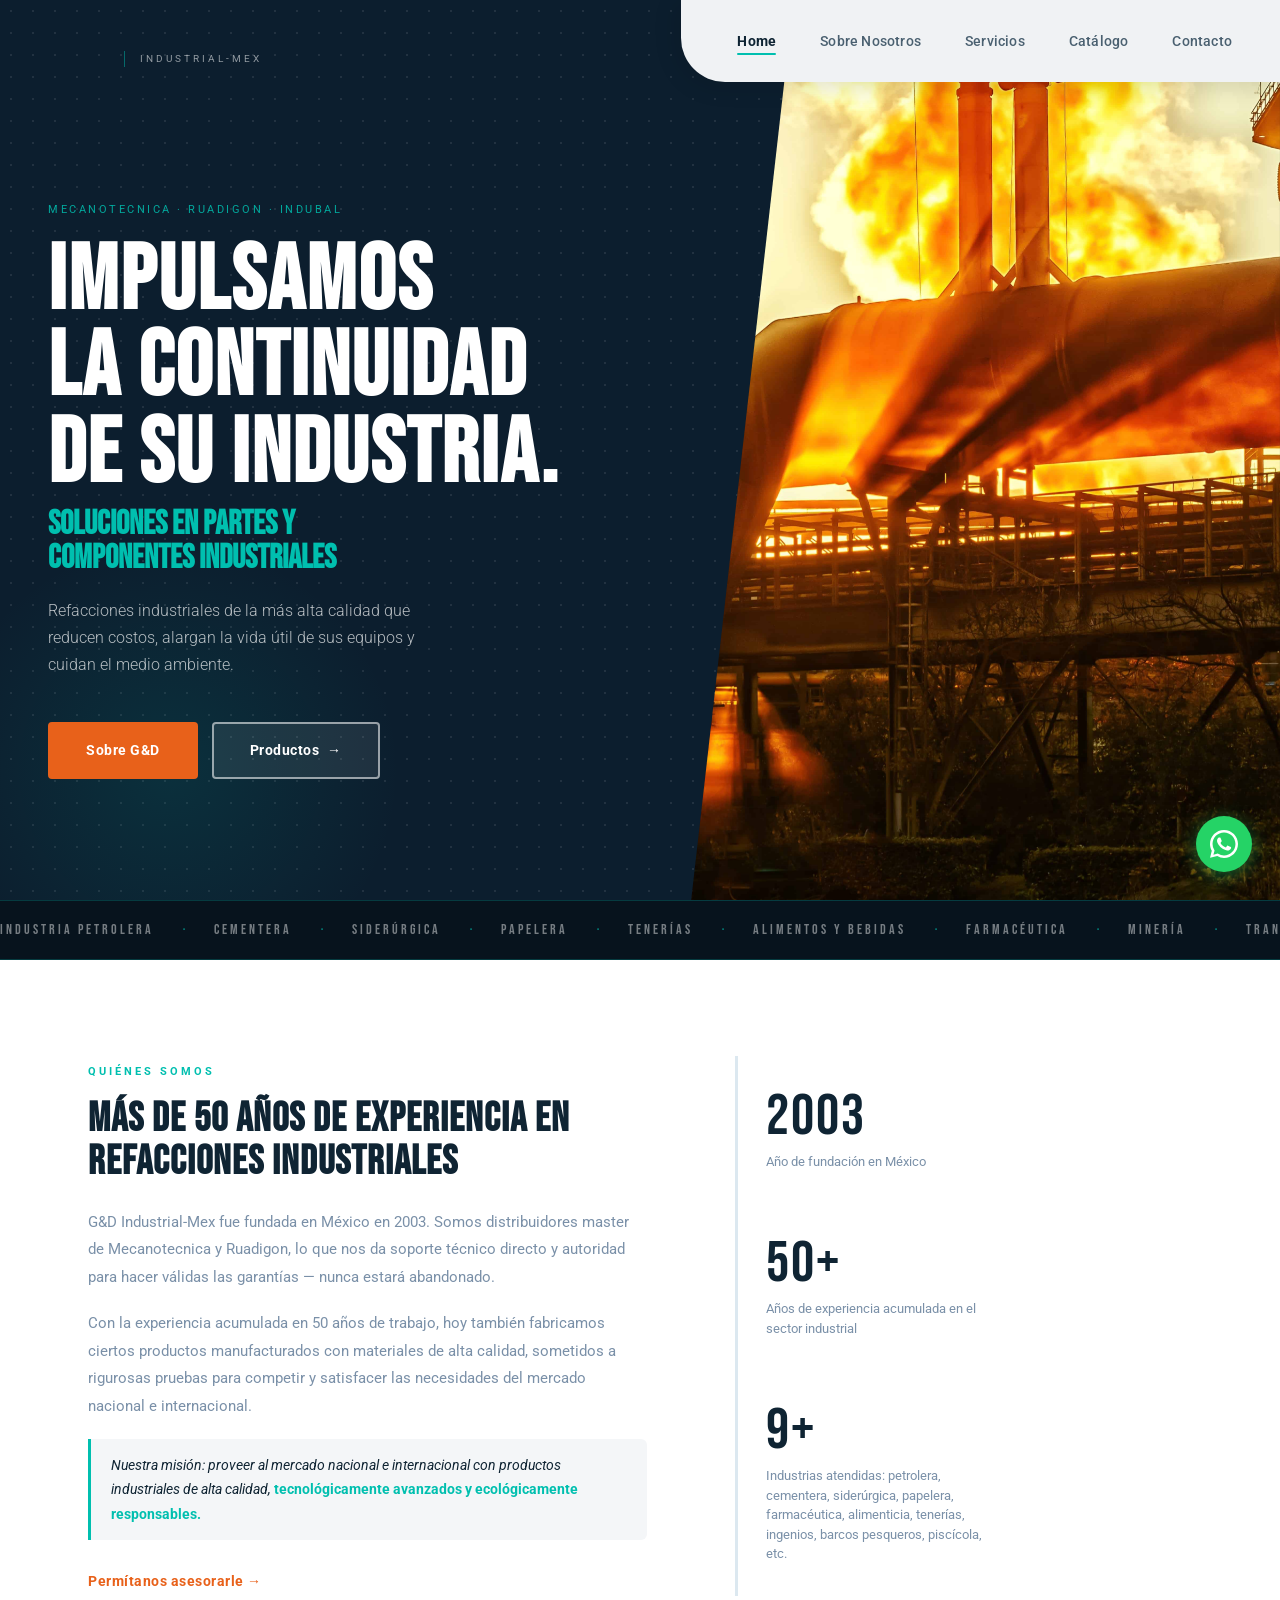
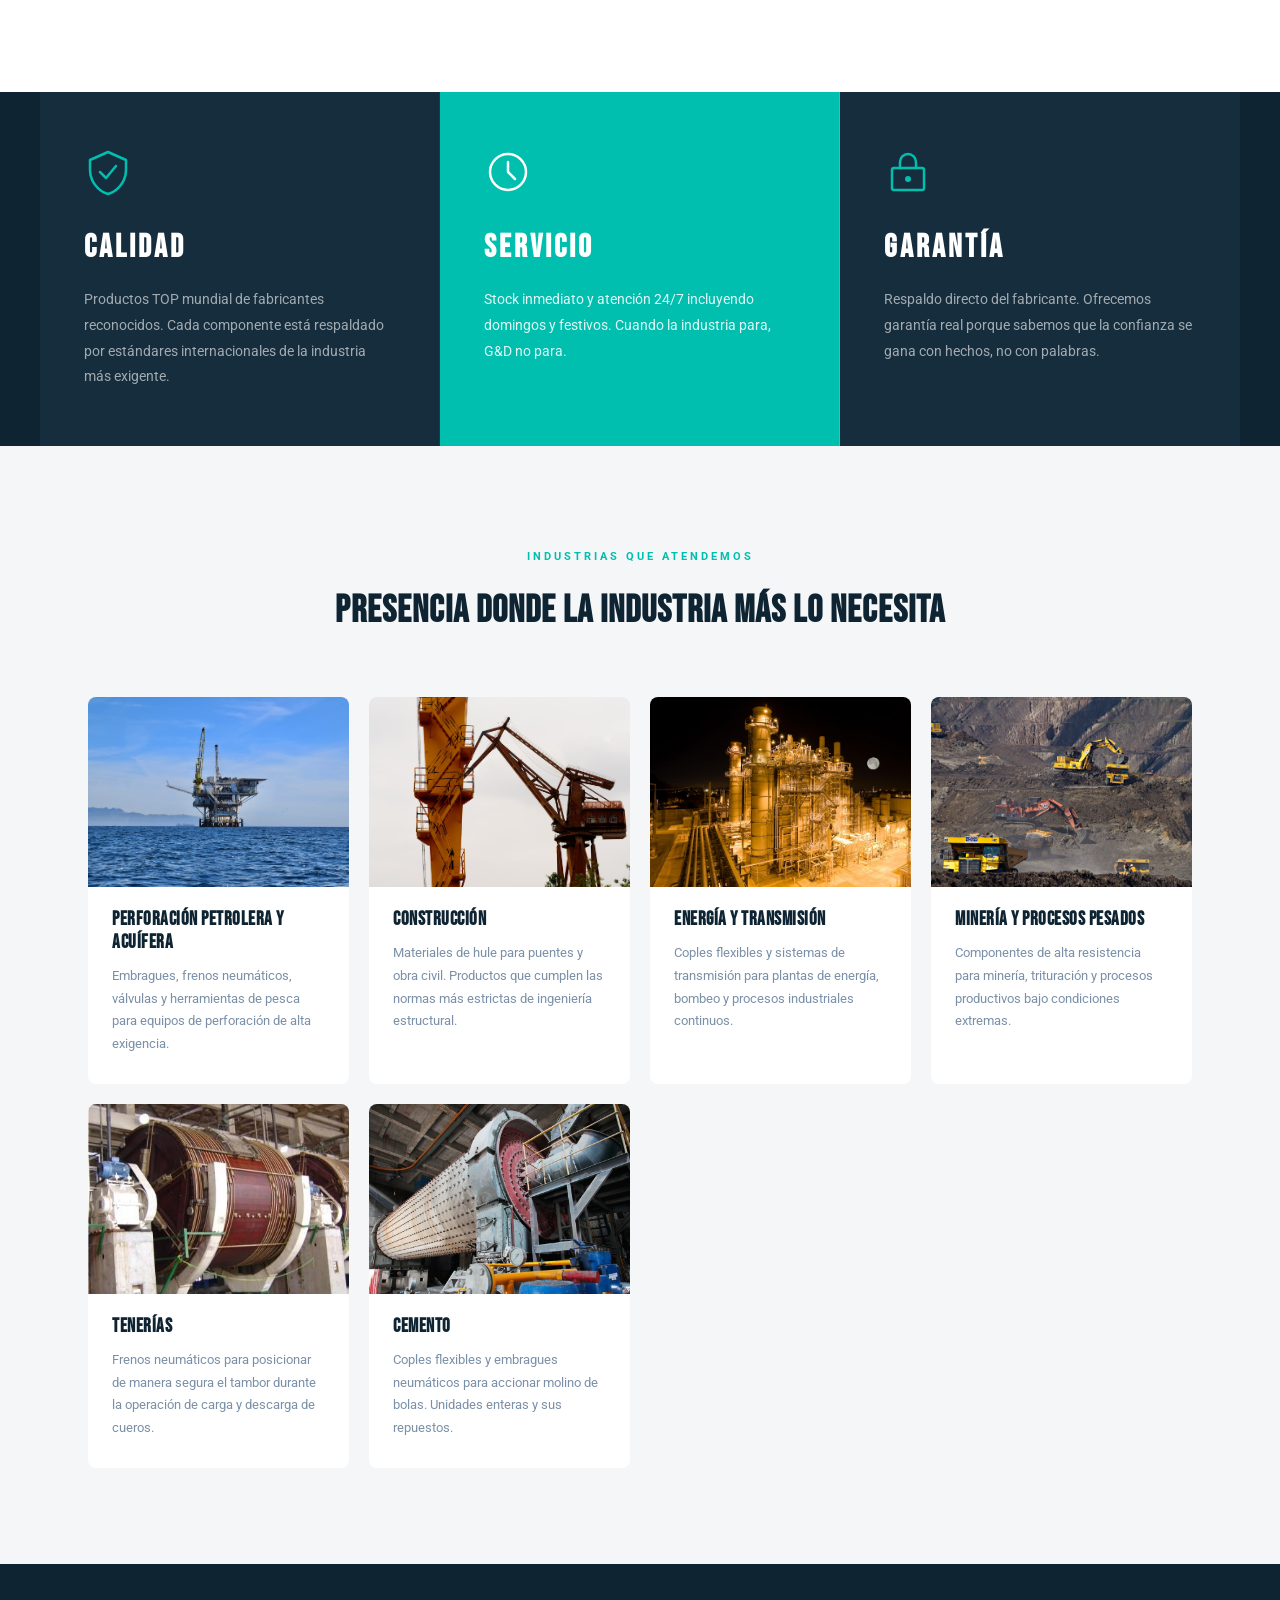
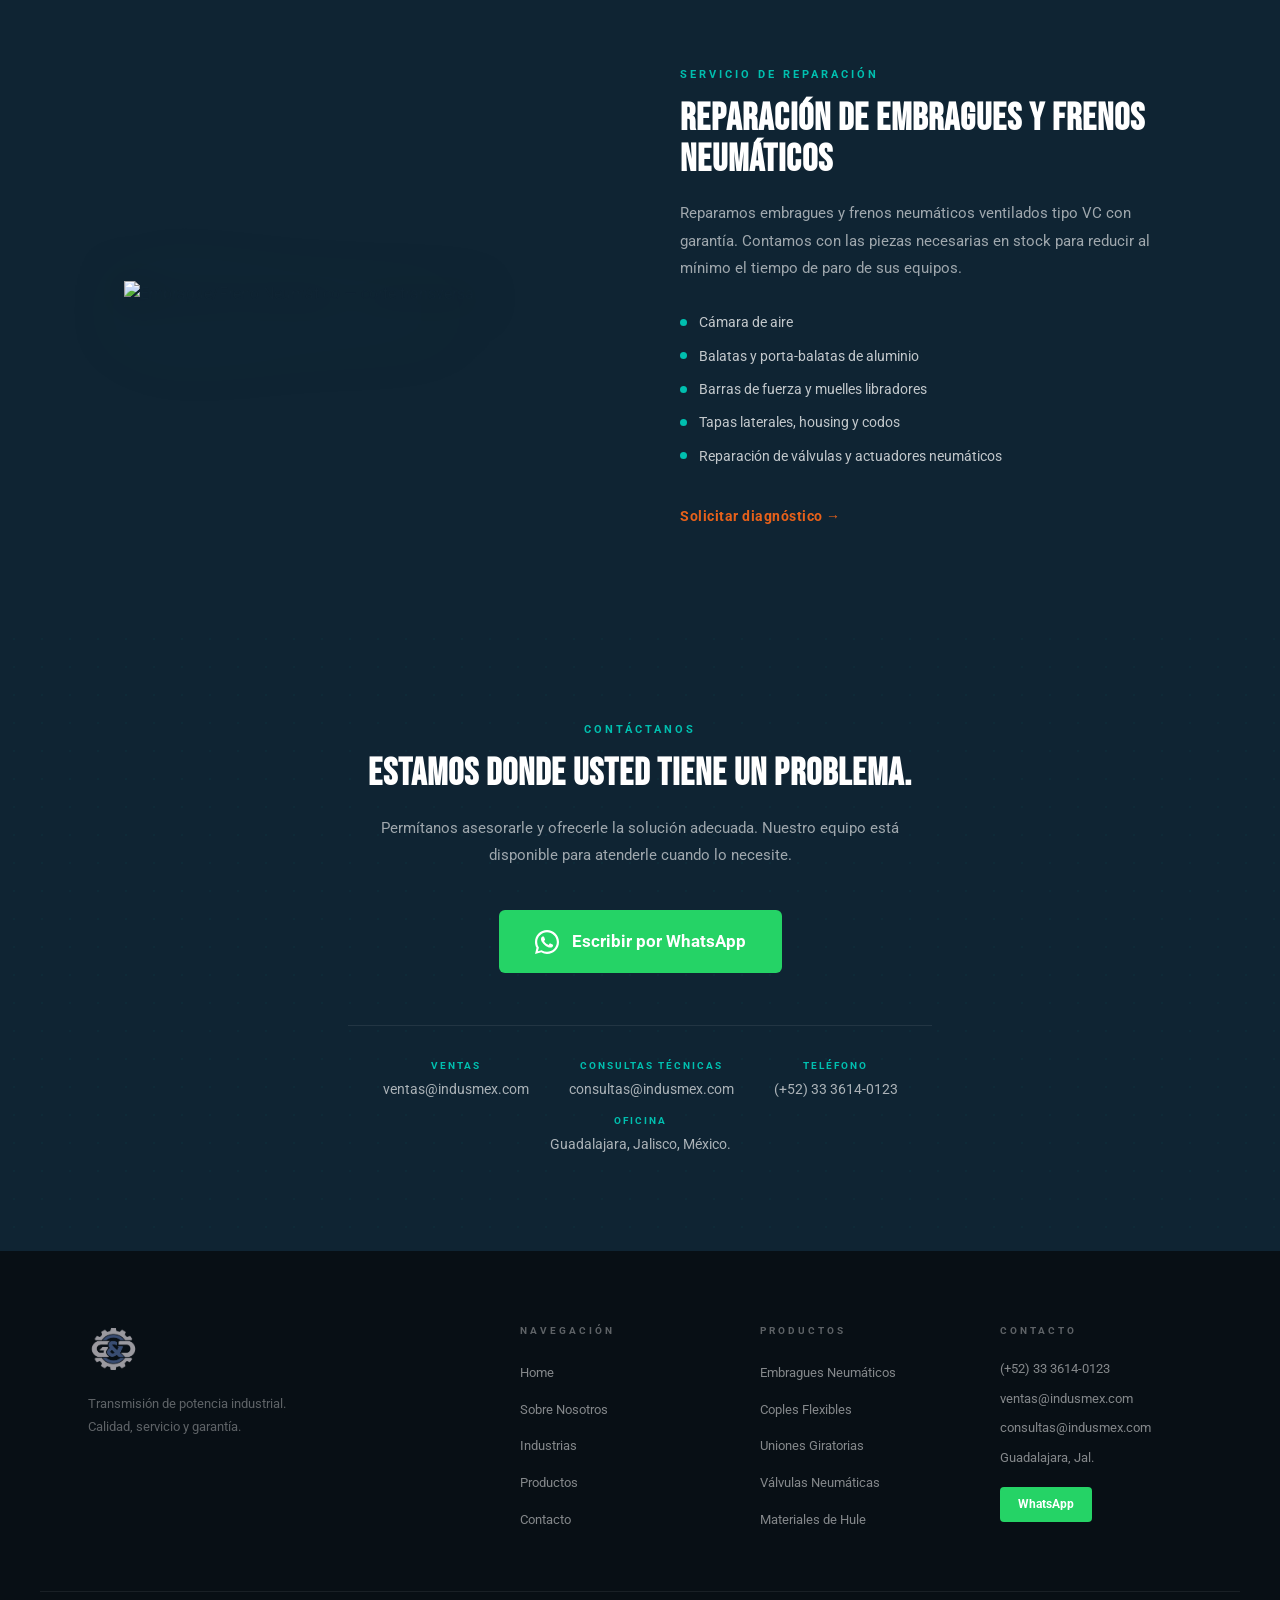
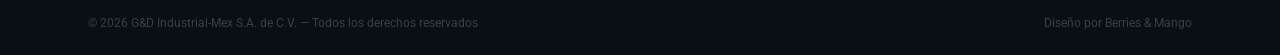
==== index.html @ 73f3f644 "Compress hero slides: PNG→JPG, resize to 1920px max (~90% size reduction) Co-Authored-By: Claude Son" ====
<!DOCTYPE html>
<html lang="es">
  <head>
    <meta charset="UTF-8" />
    <meta name="viewport" content="width=device-width, initial-scale=1.0" />
    <title>G&D Industrial-Mex — Transmisión de Potencia Industrial</title>
    <link rel="icon" type="image/png" sizes="32x32" href="assets/images/favicon-32.png" />
    <link rel="icon" type="image/png" sizes="16x16" href="assets/images/favicon-16.png" />
    <link rel="apple-touch-icon" sizes="180x180" href="assets/images/apple-touch-icon.png" />
    <link rel="preconnect" href="https://fonts.googleapis.com" />
    <link rel="preconnect" href="https://fonts.gstatic.com" crossorigin />
    <link href="https://fonts.googleapis.com/css2?family=Bebas+Neue&family=Roboto:wght@300;400;500;700&display=swap" rel="stylesheet" />
    <link rel="stylesheet" href="styles.css?v=16" />
  </head>
  <body>

    <!-- LOADER -->
    <div class="loader" id="loader">
      <div class="loader__inner">
        <img class="loader__logo-img" src="assets/images/gd-industrial__logo.png" alt="G&D Industrial-Mex" />
        <div class="loader__bar"><span></span></div>
      </div>
    </div>

    <!-- HEADER -->
    <header class="header" id="header">
      <a href="#inicio" class="header__logo">
        <img class="header__logo-img" src="assets/images/gd-industrial__logo.png" alt="G&D Industrial-Mex" />
        <span class="header__logo-sub">Industrial-Mex</span>
      </a>
      <button class="header__hamburger" id="hamburger" aria-label="Abrir menú" aria-expanded="false">
        <span></span><span></span><span></span>
      </button>
      <nav class="header__nav" id="headerNav">
        <ul class="header__nav-list">
          <li class="header__nav-item header__nav-item--active">
            <a href="#inicio" class="header__nav-link">Home</a>
          </li>
          <li class="header__nav-item">
            <a href="#nosotros" class="header__nav-link">Sobre Nosotros</a>
          </li>
          <li class="header__nav-item">
            <a href="#industrias" class="header__nav-link">Servicios</a>
          </li>
          <li class="header__nav-item">
            <a href="catalogo.html" class="header__nav-link">Catálogo</a>
          </li>
          <li class="header__nav-item">
            <a href="#contacto" class="header__nav-link">Contacto</a>
          </li>
        </ul>
      </nav>
    </header>

    <!-- HERO -->
    <section class="hero" id="inicio">
      <div class="hero__slides" aria-hidden="true">
        <div class="hero__slide hero__slide--active" style="background-image:url('assets/images/hero__slide-1.jpg')"></div>
        <div class="hero__slide" style="background-image:url('assets/images/hero__slide-2.jpg')"></div>
        <div class="hero__slide" style="background-image:url('assets/images/hero__slide-3.jpg')"></div>
        <div class="hero__slide" style="background-image:url('assets/images/hero__slide-4.jpg')"></div>
        <div class="hero__slide" style="background-image:url('assets/images/hero__slide-5.jpg')"></div>
        <div class="hero__slide" style="background-image:url('assets/images/hero__slide-6.jpg')"></div>
        <div class="hero__slide" style="background-image:url('assets/images/hero__slide-7.jpg')"></div>
        <div class="hero__slide" style="background-image:url('assets/images/hero__slide-8.jpg')"></div>
        <div class="hero__slide" style="background-image:url('assets/images/hero__slide-9.jpg')"></div>
        <div class="hero__slide" style="background-image:url('assets/images/hero__slide-10.jpg')"></div>
        <div class="hero__slide" style="background-image:url('assets/images/hero__slide-11.jpg')"></div>
      </div>
      <div class="hero__overlay"></div>
      <div class="hero__content">
        <p class="hero__eyebrow">Mecanotecnica · Ruadigon · Indubal</p>
        <h1 class="hero__title">IMPULSAMOS<br>LA CONTINUIDAD<br>DE SU INDUSTRIA.</h1>
        <h2 class="hero__subtitle">Soluciones en partes y<br>componentes industriales</h2>
        <p class="hero__slogan">Refacciones industriales de la más alta calidad que reducen costos, alargan la vida útil de sus equipos y cuidan el medio ambiente.</p>
        <div class="hero__actions">
          <a href="#nosotros" class="hero__btn hero__btn--primary">Sobre G&amp;D</a>
          <a href="catalogo.html" class="hero__btn hero__btn--secondary">Productos <span class="hero__btn-arrow">→</span></a>
        </div>
      </div>
    </section>

    <!-- MARQUEE -->
    <div class="marquee" aria-hidden="true">
      <div class="marquee__track">
        <span class="marquee__item">Industria Petrolera</span>
        <span class="marquee__sep">·</span>
        <span class="marquee__item">Cementera</span>
        <span class="marquee__sep">·</span>
        <span class="marquee__item">Siderúrgica</span>
        <span class="marquee__sep">·</span>
        <span class="marquee__item">Papelera</span>
        <span class="marquee__sep">·</span>
        <span class="marquee__item">Tenerías</span>
        <span class="marquee__sep">·</span>
        <span class="marquee__item">Alimentos y Bebidas</span>
        <span class="marquee__sep">·</span>
        <span class="marquee__item">Farmacéutica</span>
        <span class="marquee__sep">·</span>
        <span class="marquee__item">Minería</span>
        <span class="marquee__sep">·</span>
        <span class="marquee__item">Transmisión de Potencia</span>
        <span class="marquee__sep">·</span>
        <span class="marquee__item">Industria Petrolera</span>
        <span class="marquee__sep">·</span>
        <span class="marquee__item">Cementera</span>
        <span class="marquee__sep">·</span>
        <span class="marquee__item">Siderúrgica</span>
        <span class="marquee__sep">·</span>
        <span class="marquee__item">Papelera</span>
        <span class="marquee__sep">·</span>
        <span class="marquee__item">Tenerías</span>
        <span class="marquee__sep">·</span>
        <span class="marquee__item">Alimentos y Bebidas</span>
        <span class="marquee__sep">·</span>
        <span class="marquee__item">Farmacéutica</span>
        <span class="marquee__sep">·</span>
        <span class="marquee__item">Minería</span>
        <span class="marquee__sep">·</span>
        <span class="marquee__item">Transmisión de Potencia</span>
        <span class="marquee__sep">·</span>
      </div>
    </div>

    <!-- CONOCE -->
    <section class="conoce" id="nosotros">
      <div class="conoce__container">
        <div class="conoce__text">
          <span class="conoce__label">Quiénes somos</span>
          <h2 class="conoce__title">Más de 50 años de experiencia en refacciones industriales</h2>
          <p class="conoce__body">G&amp;D Industrial-Mex fue fundada en México en 2003. Somos distribuidores master de Mecanotecnica y Ruadigon, lo que nos da soporte técnico directo y autoridad para hacer válidas las garantías — nunca estará abandonado.</p>
          <p class="conoce__body">Con la experiencia acumulada en 50 años de trabajo, hoy también fabricamos ciertos productos manufacturados con materiales de alta calidad, sometidos a rigurosas pruebas para competir y satisfacer las necesidades del mercado nacional e internacional.</p>
          <blockquote class="conoce__quote">Nuestra misión: proveer al mercado nacional e internacional con productos industriales de alta calidad, <strong>tecnológicamente avanzados y ecológicamente responsables.</strong></blockquote>
          <a href="#contacto" class="conoce__cta">Permítanos asesorarle →</a>
        </div>
        <div class="conoce__stats">
          <div class="conoce__stat">
            <span class="conoce__stat-number">2003</span>
            <span class="conoce__stat-label">Año de fundación en México</span>
          </div>
          <div class="conoce__stat">
            <span class="conoce__stat-number">50+</span>
            <span class="conoce__stat-label">Años de experiencia acumulada en el sector industrial</span>
          </div>
          <div class="conoce__stat">
            <span class="conoce__stat-number">9+</span>
            <span class="conoce__stat-label">Industrias atendidas: petrolera, cementera, siderúrgica, papelera, farmacéutica, alimenticia, tenerías, ingenios, barcos pesqueros, piscícola, etc.</span>
          </div>
        </div>
      </div>
    </section>

    <!-- PROPIEDADES -->
    <section class="propiedades">
      <div class="propiedades__container">
        <div class="propiedades__card">
          <div class="propiedades__icon">
            <svg viewBox="0 0 48 48" xmlns="http://www.w3.org/2000/svg" fill="none" stroke="currentColor" stroke-width="2.5" stroke-linecap="round" stroke-linejoin="round">
              <path d="M24 4L6 12v10c0 11 7.7 21.3 18 24 10.3-2.7 18-13 18-24V12L24 4z"/>
              <polyline points="16,24 22,30 32,18"/>
            </svg>
          </div>
          <h3 class="propiedades__title">Calidad</h3>
          <p class="propiedades__body">Productos TOP mundial de fabricantes reconocidos. Cada componente está respaldado por estándares internacionales de la industria más exigente.</p>
        </div>
        <div class="propiedades__card propiedades__card--accent">
          <div class="propiedades__icon">
            <svg viewBox="0 0 48 48" xmlns="http://www.w3.org/2000/svg" fill="none" stroke="currentColor" stroke-width="2.5" stroke-linecap="round" stroke-linejoin="round">
              <circle cx="24" cy="24" r="18"/>
              <polyline points="24,14 24,24 31,31"/>
            </svg>
          </div>
          <h3 class="propiedades__title">Servicio</h3>
          <p class="propiedades__body">Stock inmediato y atención 24/7 incluyendo domingos y festivos. Cuando la industria para, G&amp;D no para.</p>
        </div>
        <div class="propiedades__card">
          <div class="propiedades__icon">
            <svg viewBox="0 0 48 48" xmlns="http://www.w3.org/2000/svg" fill="none" stroke="currentColor" stroke-width="2.5" stroke-linecap="round" stroke-linejoin="round">
              <rect x="8" y="20" width="32" height="22" rx="2"/>
              <path d="M16 20v-6a8 8 0 0 1 16 0v6"/>
              <circle cx="24" cy="31" r="3" fill="currentColor" stroke="none"/>
            </svg>
          </div>
          <h3 class="propiedades__title">Garantía</h3>
          <p class="propiedades__body">Respaldo directo del fabricante. Ofrecemos garantía real porque sabemos que la confianza se gana con hechos, no con palabras.</p>
        </div>
      </div>
    </section>

    <!-- PRESENTACIONES (Industries) -->
    <section class="presentaciones" id="industrias">
      <div class="presentaciones__container">
        <div class="presentaciones__header">
          <span class="presentaciones__label">Industrias que atendemos</span>
          <h2 class="presentaciones__title">Presencia donde la industria más lo necesita</h2>
        </div>
        <div class="presentaciones__grid">
          <article class="presentaciones__item">
            <div class="presentaciones__img presentaciones__img--oil">
              <div class="presentaciones__img-overlay"></div>
            </div>
            <div class="presentaciones__info">
              <h3 class="presentaciones__name">Perforación Petrolera y Acuífera</h3>
              <p class="presentaciones__desc">Embragues, frenos neumáticos, válvulas y herramientas de pesca para equipos de perforación de alta exigencia.</p>
            </div>
          </article>
          <article class="presentaciones__item">
            <div class="presentaciones__img presentaciones__img--construction">
              <div class="presentaciones__img-overlay"></div>
            </div>
            <div class="presentaciones__info">
              <h3 class="presentaciones__name">Construcción</h3>
              <p class="presentaciones__desc">Materiales de hule para puentes y obra civil. Productos que cumplen las normas más estrictas de ingeniería estructural.</p>
            </div>
          </article>
          <article class="presentaciones__item">
            <div class="presentaciones__img presentaciones__img--energy">
              <div class="presentaciones__img-overlay"></div>
            </div>
            <div class="presentaciones__info">
              <h3 class="presentaciones__name">Energía y Transmisión</h3>
              <p class="presentaciones__desc">Coples flexibles y sistemas de transmisión para plantas de energía, bombeo y procesos industriales continuos.</p>
            </div>
          </article>
          <article class="presentaciones__item">
            <div class="presentaciones__img presentaciones__img--mining">
              <div class="presentaciones__img-overlay"></div>
            </div>
            <div class="presentaciones__info">
              <h3 class="presentaciones__name">Minería y Procesos Pesados</h3>
              <p class="presentaciones__desc">Componentes de alta resistencia para minería, trituración y procesos productivos bajo condiciones extremas.</p>
            </div>
          </article>
          <article class="presentaciones__item">
            <div class="presentaciones__img presentaciones__img--teneria">
              <div class="presentaciones__img-overlay"></div>
            </div>
            <div class="presentaciones__info">
              <h3 class="presentaciones__name">Tenerías</h3>
              <p class="presentaciones__desc">Frenos neumáticos para posicionar de manera segura el tambor durante la operación de carga y descarga de cueros.</p>
            </div>
          </article>
          <article class="presentaciones__item">
            <div class="presentaciones__img presentaciones__img--cemento">
              <div class="presentaciones__img-overlay"></div>
            </div>
            <div class="presentaciones__info">
              <h3 class="presentaciones__name">Cemento</h3>
              <p class="presentaciones__desc">Coples flexibles y embragues neumáticos para accionar molino de bolas. Unidades enteras y sus repuestos.</p>
            </div>
          </article>
        </div>
      </div>
    </section>

    <!-- SHOWCASE (Featured product) -->
    <section class="showcase">
      <div class="showcase__container">
        <div class="showcase__visual">
          <img class="showcase__photo" src="assets/images/embrague-freno.png"
               alt="Embrague/Freno Neumático — corte transversal" />
        </div>
        <div class="showcase__info">
          <span class="showcase__label">Servicio de Reparación</span>
          <h2 class="showcase__title">Reparación de Embragues y Frenos Neumáticos</h2>
          <p class="showcase__body">Reparamos embragues y frenos neumáticos ventilados tipo VC con garantía. Contamos con las piezas necesarias en stock para reducir al mínimo el tiempo de paro de sus equipos.</p>
          <ul class="showcase__features">
            <li class="showcase__feature">Cámara de aire</li>
            <li class="showcase__feature">Balatas y porta-balatas de aluminio</li>
            <li class="showcase__feature">Barras de fuerza y muelles libradores</li>
            <li class="showcase__feature">Tapas laterales, housing y codos</li>
            <li class="showcase__feature">Reparación de válvulas y actuadores neumáticos</li>
          </ul>
          <a href="#contacto" class="showcase__cta">Solicitar diagnóstico →</a>
        </div>
      </div>
    </section>

  

    <!-- ENCUENTRA (Contact) -->
    <section class="encuentra" id="contacto">
      <div class="encuentra__container">
        <span class="encuentra__label">Contáctanos</span>
        <h2 class="encuentra__title">Estamos donde usted tiene un problema.</h2>
        <p class="encuentra__body">Permítanos asesorarle y ofrecerle la solución adecuada. Nuestro equipo está disponible para atenderle cuando lo necesite.</p>
        <a href="https://wa.me/523339555895" class="encuentra__whatsapp" target="_blank" rel="noopener noreferrer">
          <svg viewBox="0 0 24 24" xmlns="http://www.w3.org/2000/svg" fill="currentColor">
            <path d="M17.472 14.382c-.297-.149-1.758-.867-2.03-.967-.273-.099-.471-.148-.67.15-.197.297-.767.966-.94 1.164-.173.199-.347.223-.644.075-.297-.15-1.255-.463-2.39-1.475-.883-.788-1.48-1.761-1.653-2.059-.173-.297-.018-.458.13-.606.134-.133.298-.347.446-.52.149-.174.198-.298.298-.497.099-.198.05-.371-.025-.52-.075-.149-.669-1.612-.916-2.207-.242-.579-.487-.5-.669-.51-.173-.008-.371-.01-.57-.01-.198 0-.52.074-.792.372-.272.297-1.04 1.016-1.04 2.479 0 1.462 1.065 2.875 1.213 3.074.149.198 2.096 3.2 5.077 4.487.709.306 1.262.489 1.694.625.712.227 1.36.195 1.871.118.571-.085 1.758-.719 2.006-1.413.248-.694.248-1.289.173-1.413-.074-.124-.272-.198-.57-.347z"/>
            <path d="M12 0C5.373 0 0 5.373 0 12c0 2.123.553 4.116 1.522 5.847L.057 23.882l6.184-1.622A11.945 11.945 0 0 0 12 24c6.627 0 12-5.373 12-12S18.627 0 12 0zm0 21.818a9.794 9.794 0 0 1-5.006-1.374l-.36-.213-3.713.973.99-3.63-.234-.374A9.782 9.782 0 0 1 2.182 12C2.182 6.575 6.575 2.182 12 2.182S21.818 6.575 21.818 12 17.425 21.818 12 21.818z"/>
          </svg>
          Escribir por WhatsApp
        </a>
        <div class="encuentra__channels">
          <div class="encuentra__contact-item">
            <span class="encuentra__contact-label">Ventas</span>
            <span class="encuentra__contact-value">ventas@indusmex.com</span>
          </div>
          <div class="encuentra__contact-item">
            <span class="encuentra__contact-label">Consultas técnicas</span>
            <span class="encuentra__contact-value">consultas@indusmex.com</span>
          </div>
          <div class="encuentra__contact-item">
            <span class="encuentra__contact-label">Teléfono</span>
            <span class="encuentra__contact-value">(+52) 33 3614-0123</span>
          </div>
          <div class="encuentra__contact-item">
            <span class="encuentra__contact-label">Oficina</span>
            <span class="encuentra__contact-value">Guadalajara, Jalisco, México.</span>
          </div>
        </div>
      </div>
    </section>

    <!-- FOOTER -->
    <footer class="footer">
      <div class="footer__container">
        <div class="footer__brand">
          <a href="#inicio" class="footer__logo">
            <img class="footer__logo-img" src="assets/images/gd-industrial__logo.png" alt="G&D Industrial-Mex" />
          </a>
          <p class="footer__tagline">Transmisión de potencia industrial.<br>Calidad, servicio y garantía.</p>
        </div>
        <div class="footer__nav">
          <h4 class="footer__nav-title">Navegación</h4>
          <ul class="footer__nav-list">
            <li><a href="#inicio" class="footer__nav-link">Home</a></li>
            <li><a href="#nosotros" class="footer__nav-link">Sobre Nosotros</a></li>
            <li><a href="#industrias" class="footer__nav-link">Industrias</a></li>
            <li><a href="#productos" class="footer__nav-link">Productos</a></li>
            <li><a href="#contacto" class="footer__nav-link">Contacto</a></li>
          </ul>
        </div>
        <div class="footer__products">
          <h4 class="footer__nav-title">Productos</h4>
          <ul class="footer__nav-list">
            <li><a href="catalogo.html#embragues-frenos" class="footer__nav-link">Embragues Neumáticos</a></li>
            <li><a href="catalogo.html#coples-flexibles" class="footer__nav-link">Coples Flexibles</a></li>
            <li><a href="catalogo.html#uniones-giratorias" class="footer__nav-link">Uniones Giratorias</a></li>
            <li><a href="catalogo.html#valvulas" class="footer__nav-link">Válvulas Neumáticas</a></li>
            <li><a href="catalogo.html#materiales-hule" class="footer__nav-link">Materiales de Hule</a></li>
          </ul>
        </div>
        <div class="footer__contact">
          <h4 class="footer__nav-title">Contacto</h4>
          <p class="footer__contact-item">(+52) 33 3614-0123</p>
          <p class="footer__contact-item">ventas@indusmex.com</p>
          <p class="footer__contact-item">consultas@indusmex.com</p>
          <p class="footer__contact-item">Guadalajara, Jal.</p>
          <a href="https://wa.me/52xxxxxxxxxx" class="footer__whatsapp" target="_blank" rel="noopener noreferrer">WhatsApp</a>
        </div>
      </div>
      <div class="footer__bottom">
        <p class="footer__copy">© 2026 G&amp;D Industrial-Mex S.A. de C.V. — Todos los derechos reservados</p>
        <p class="footer__credit">Diseño por Berries &amp; Mango</p>
      </div>
    </footer>

    <!-- WhatsApp Floating Button -->
    <a href="https://wa.me/523339555895" class="whatsapp-float" target="_blank" rel="noopener noreferrer" aria-label="Contactar por WhatsApp">
      <svg viewBox="0 0 24 24" xmlns="http://www.w3.org/2000/svg" fill="white">
        <path d="M17.472 14.382c-.297-.149-1.758-.867-2.03-.967-.273-.099-.471-.148-.67.15-.197.297-.767.966-.94 1.164-.173.199-.347.223-.644.075-.297-.15-1.255-.463-2.39-1.475-.883-.788-1.48-1.761-1.653-2.059-.173-.297-.018-.458.13-.606.134-.133.298-.347.446-.52.149-.174.198-.298.298-.497.099-.198.05-.371-.025-.52-.075-.149-.669-1.612-.916-2.207-.242-.579-.487-.5-.669-.51-.173-.008-.371-.01-.57-.01-.198 0-.52.074-.792.372-.272.297-1.04 1.016-1.04 2.479 0 1.462 1.065 2.875 1.213 3.074.149.198 2.096 3.2 5.077 4.487.709.306 1.262.489 1.694.625.712.227 1.36.195 1.871.118.571-.085 1.758-.719 2.006-1.413.248-.694.248-1.289.173-1.413-.074-.124-.272-.198-.57-.347z"/>
        <path d="M12 0C5.373 0 0 5.373 0 12c0 2.123.553 4.116 1.522 5.847L.057 23.882l6.184-1.622A11.945 11.945 0 0 0 12 24c6.627 0 12-5.373 12-12S18.627 0 12 0zm0 21.818a9.794 9.794 0 0 1-5.006-1.374l-.36-.213-3.713.973.99-3.63-.234-.374A9.782 9.782 0 0 1 2.182 12C2.182 6.575 6.575 2.182 12 2.182S21.818 6.575 21.818 12 17.425 21.818 12 21.818z"/>
      </svg>
    </a>

    <!-- SCRIPTS -->
    <script src="scripts/loader.js"></script>
    <script src="scripts/header.js"></script>
    <script src="scripts/hero.js"></script>
    <script src="scripts/marquee.js"></script>
    <script src="scripts/conoce.js"></script>
    <script src="scripts/propiedades.js"></script>
    <script src="scripts/presentaciones.js"></script>
    <script src="scripts/showcase.js"></script>
    <script src="scripts/productos.js"></script>
    <script src="scripts/encuentra.js"></script>
    <script src="scripts/footer.js"></script>

  </body>
</html>
---- styles.css ----
@import url("assets/fonts/fonts.css");
@import url("blocks/loader.css?v=2");
@import url("blocks/page.css");
@import url("blocks/header.css?v=8");
@import url("blocks/hero.css?v=7");
@import url("blocks/marquee.css");
@import url("blocks/conoce.css");
@import url("blocks/propiedades.css");
@import url("blocks/presentaciones.css?v=3");
@import url("blocks/showcase.css?v=2");
@import url("blocks/productos.css");
@import url("blocks/encuentra.css");
@import url("blocks/footer.css?v=2");
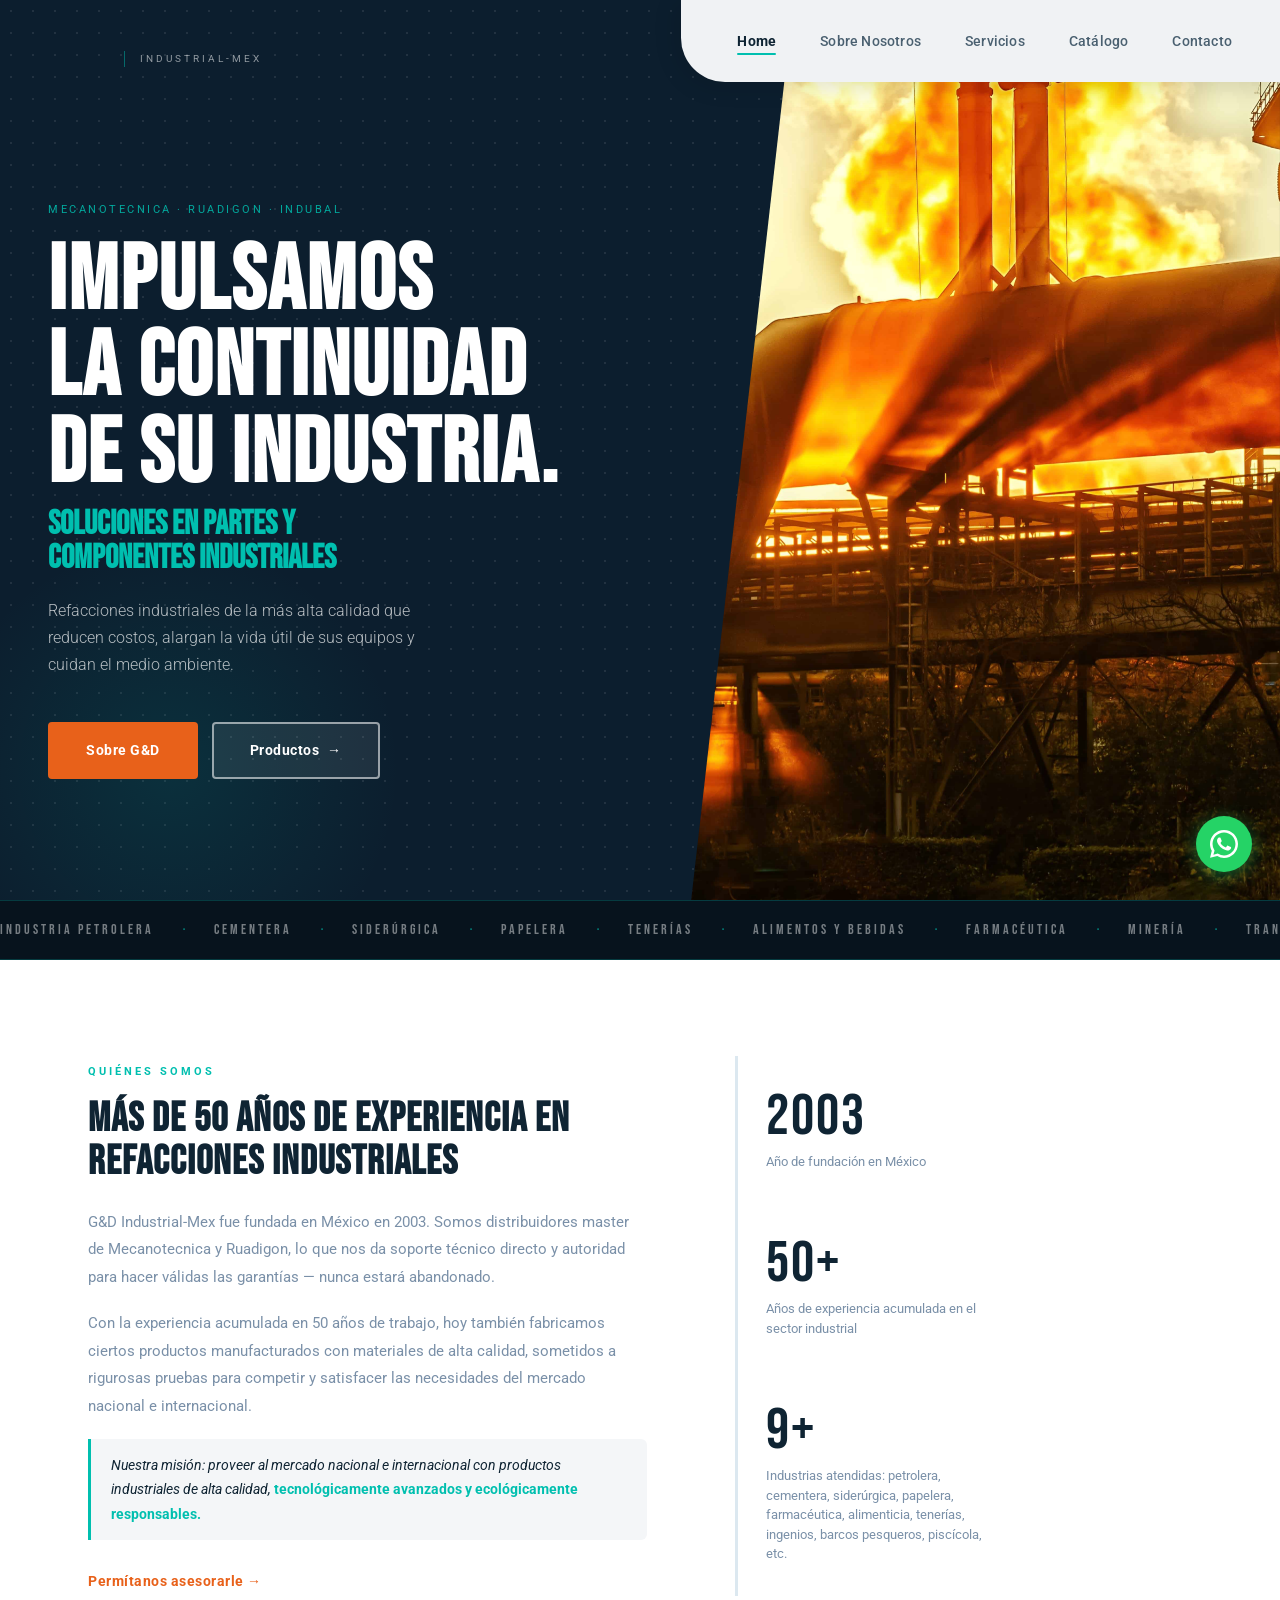
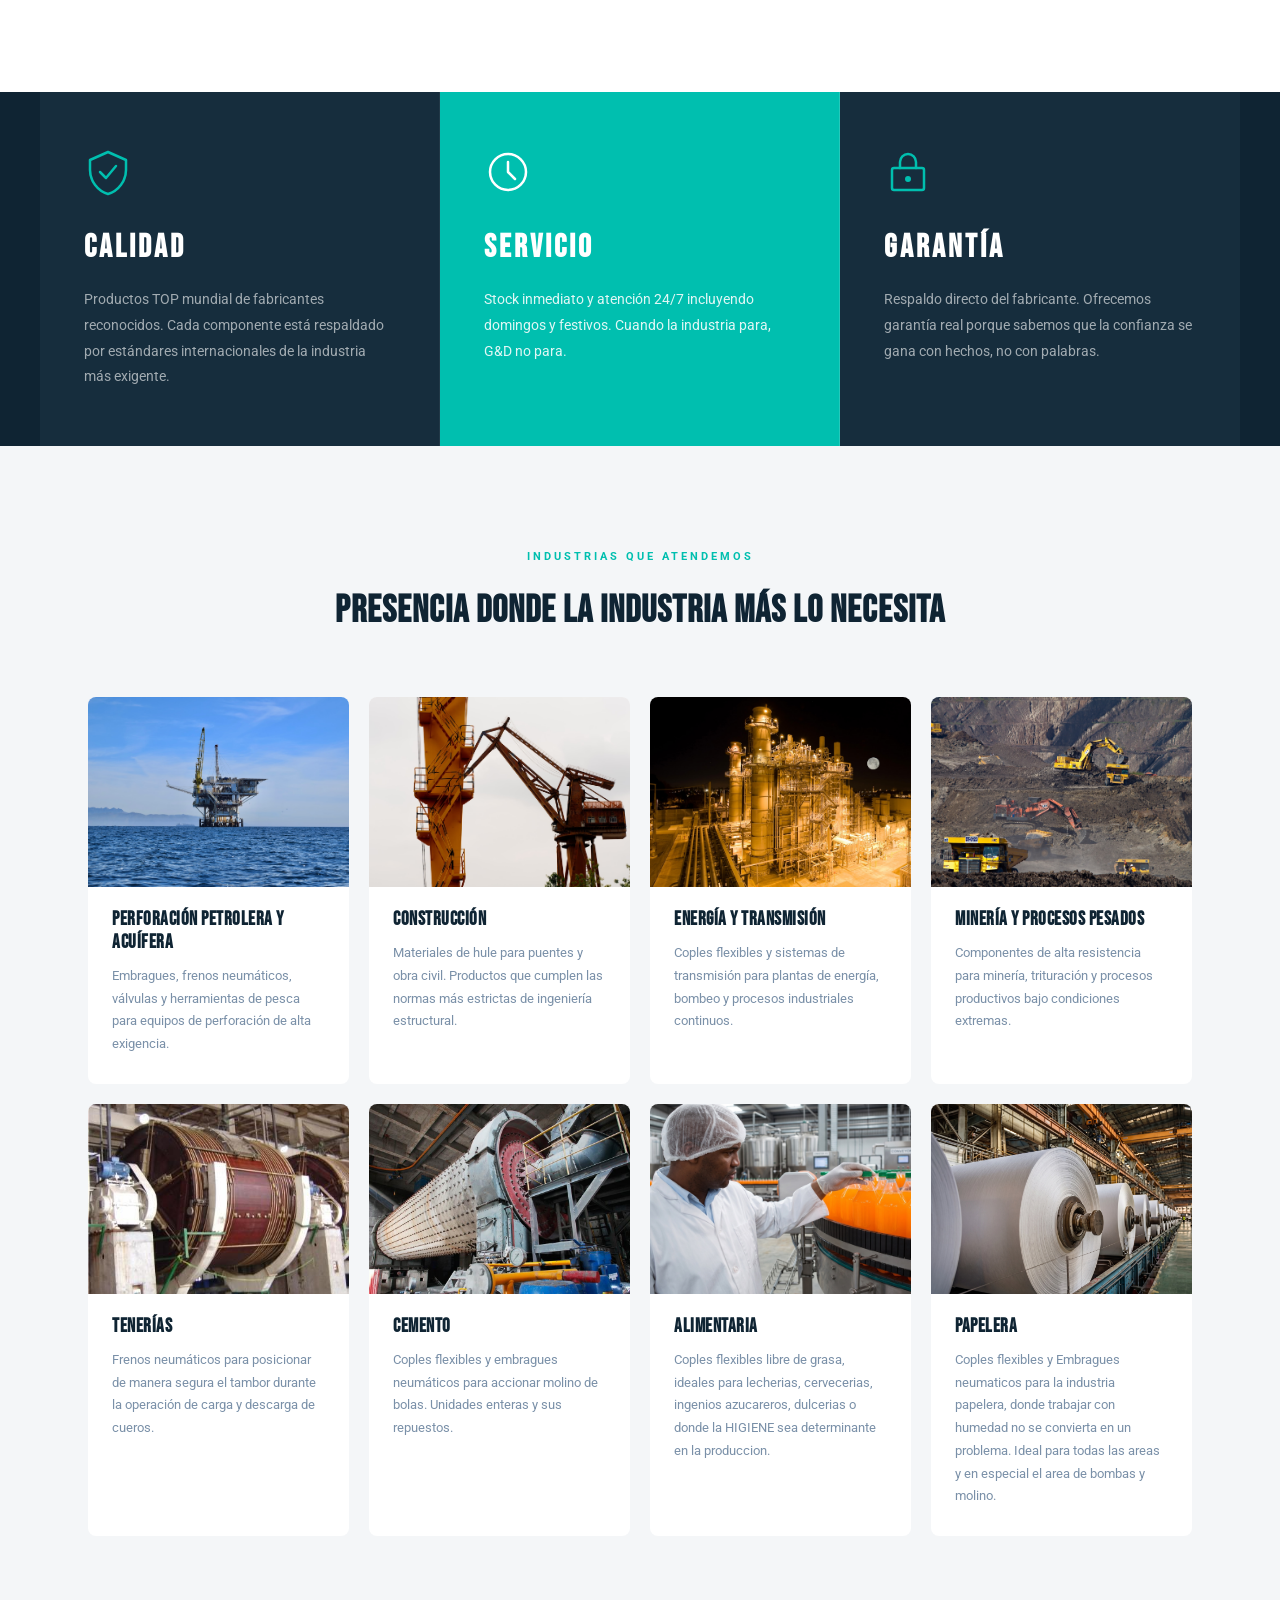
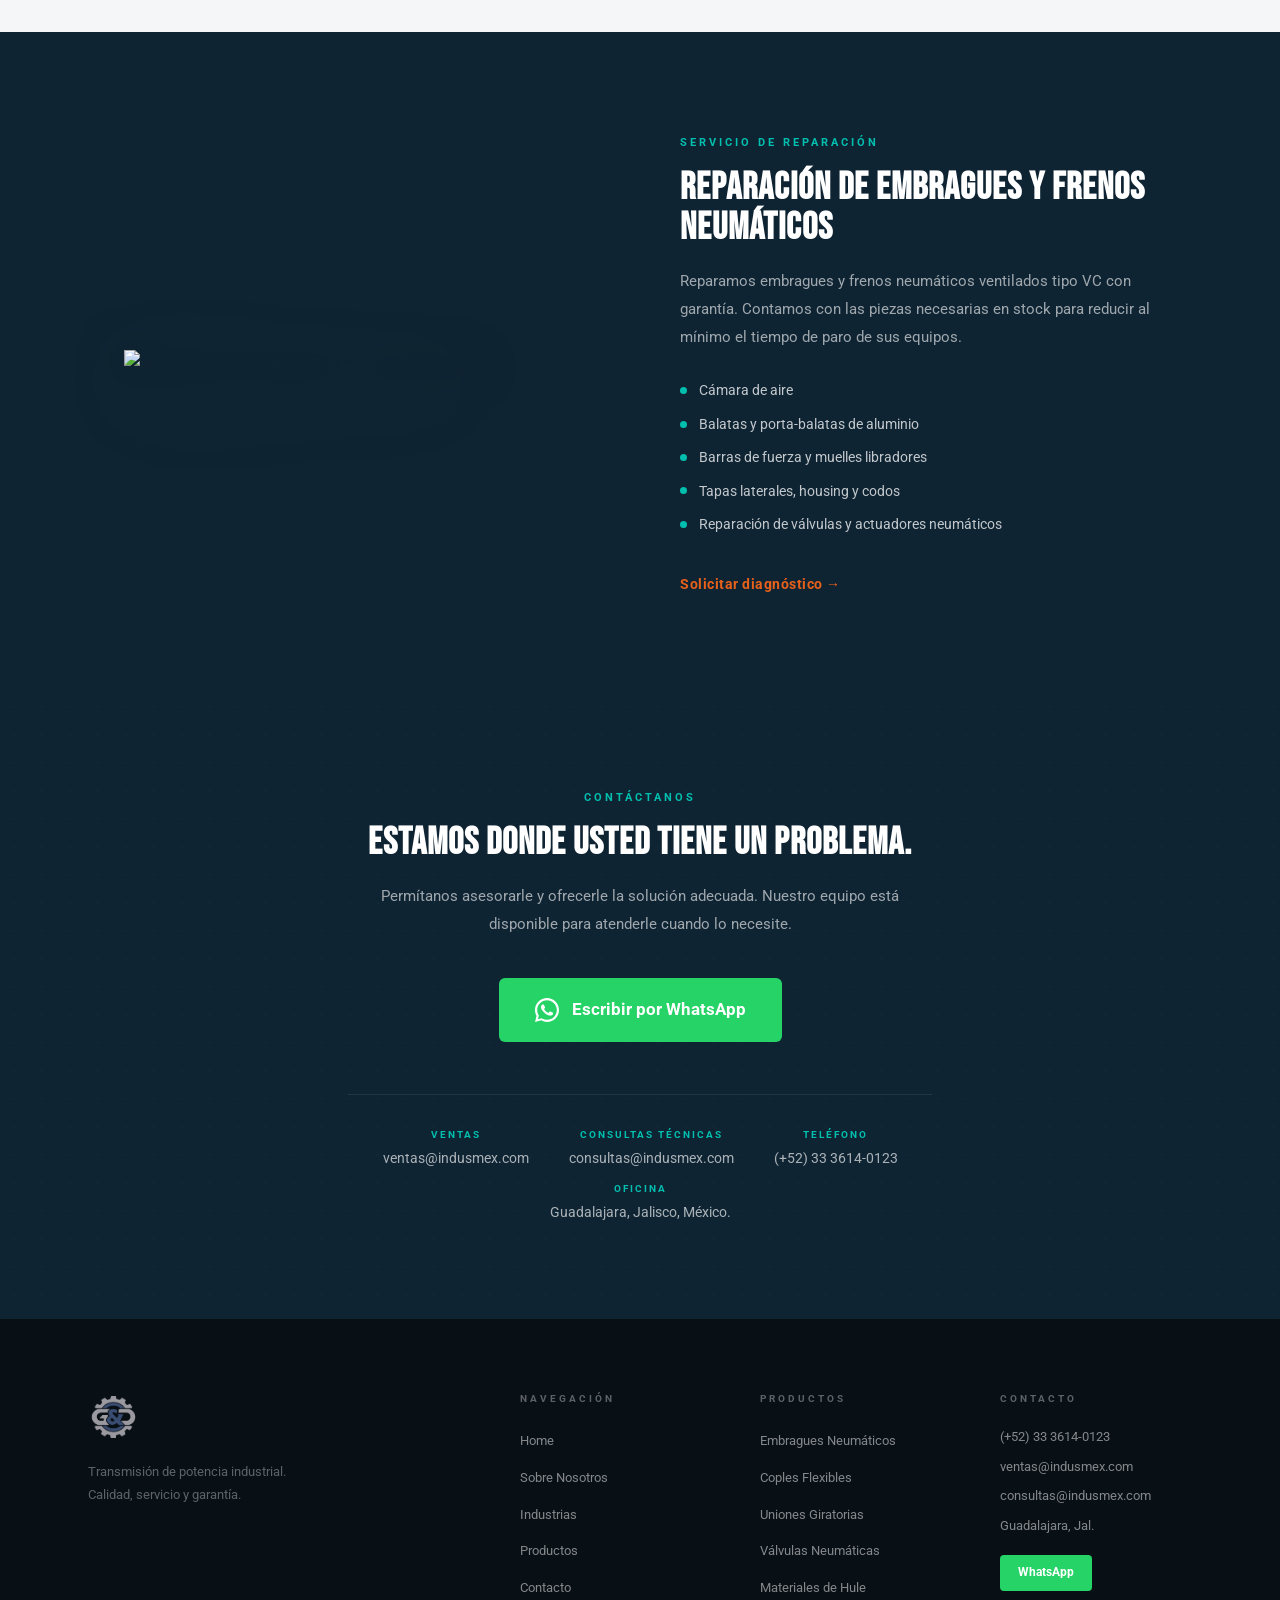
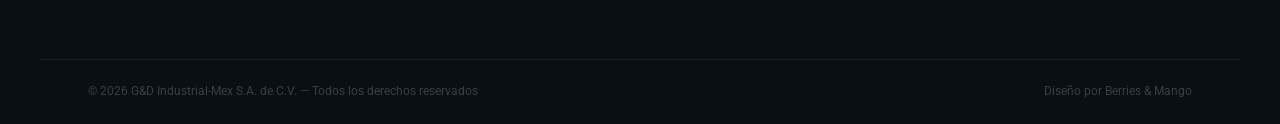
==== commit 9364760f: "Add and optimize industry cards for Alimentaria and Papelera Co-Authored-By: Claude Sonnet 4.6 <nore" ====
--- a/index.html
+++ b/index.html
@@ -249,6 +249,26 @@
               <p class="presentaciones__desc">Coples flexibles y embragues neumáticos para accionar molino de bolas. Unidades enteras y sus repuestos.</p>
             </div>
           </article>
+        </article>
+        <article class="presentaciones__item">
+          <div class="presentaciones__img presentaciones__img--alimentaria">
+            <div class="presentaciones__img-overlay"></div>
+          </div>
+          <div class="presentaciones__info">
+            <h3 class="presentaciones__name">Alimentaria</h3>
+            <p class="presentaciones__desc">Coples flexibles libre de grasa, ideales para lecherias, cervecerias, ingenios azucareros, dulcerias o donde la HIGIENE sea determinante en la produccion.</p>
+          </div>
+        </article>
+      </article>
+      <article class="presentaciones__item">
+        <div class="presentaciones__img presentaciones__img--papelera">
+          <div class="presentaciones__img-overlay"></div>
+        </div>
+        <div class="presentaciones__info">
+          <h3 class="presentaciones__name">Papelera</h3>
+          <p class="presentaciones__desc">Coples flexibles y Embragues neumaticos para la industria papelera, donde trabajar con humedad no se convierta en un problema. Ideal para todas las areas y en especial el area de bombas y molino.</p>
+        </div>
+      </article>
         </div>
       </div>
     </section>
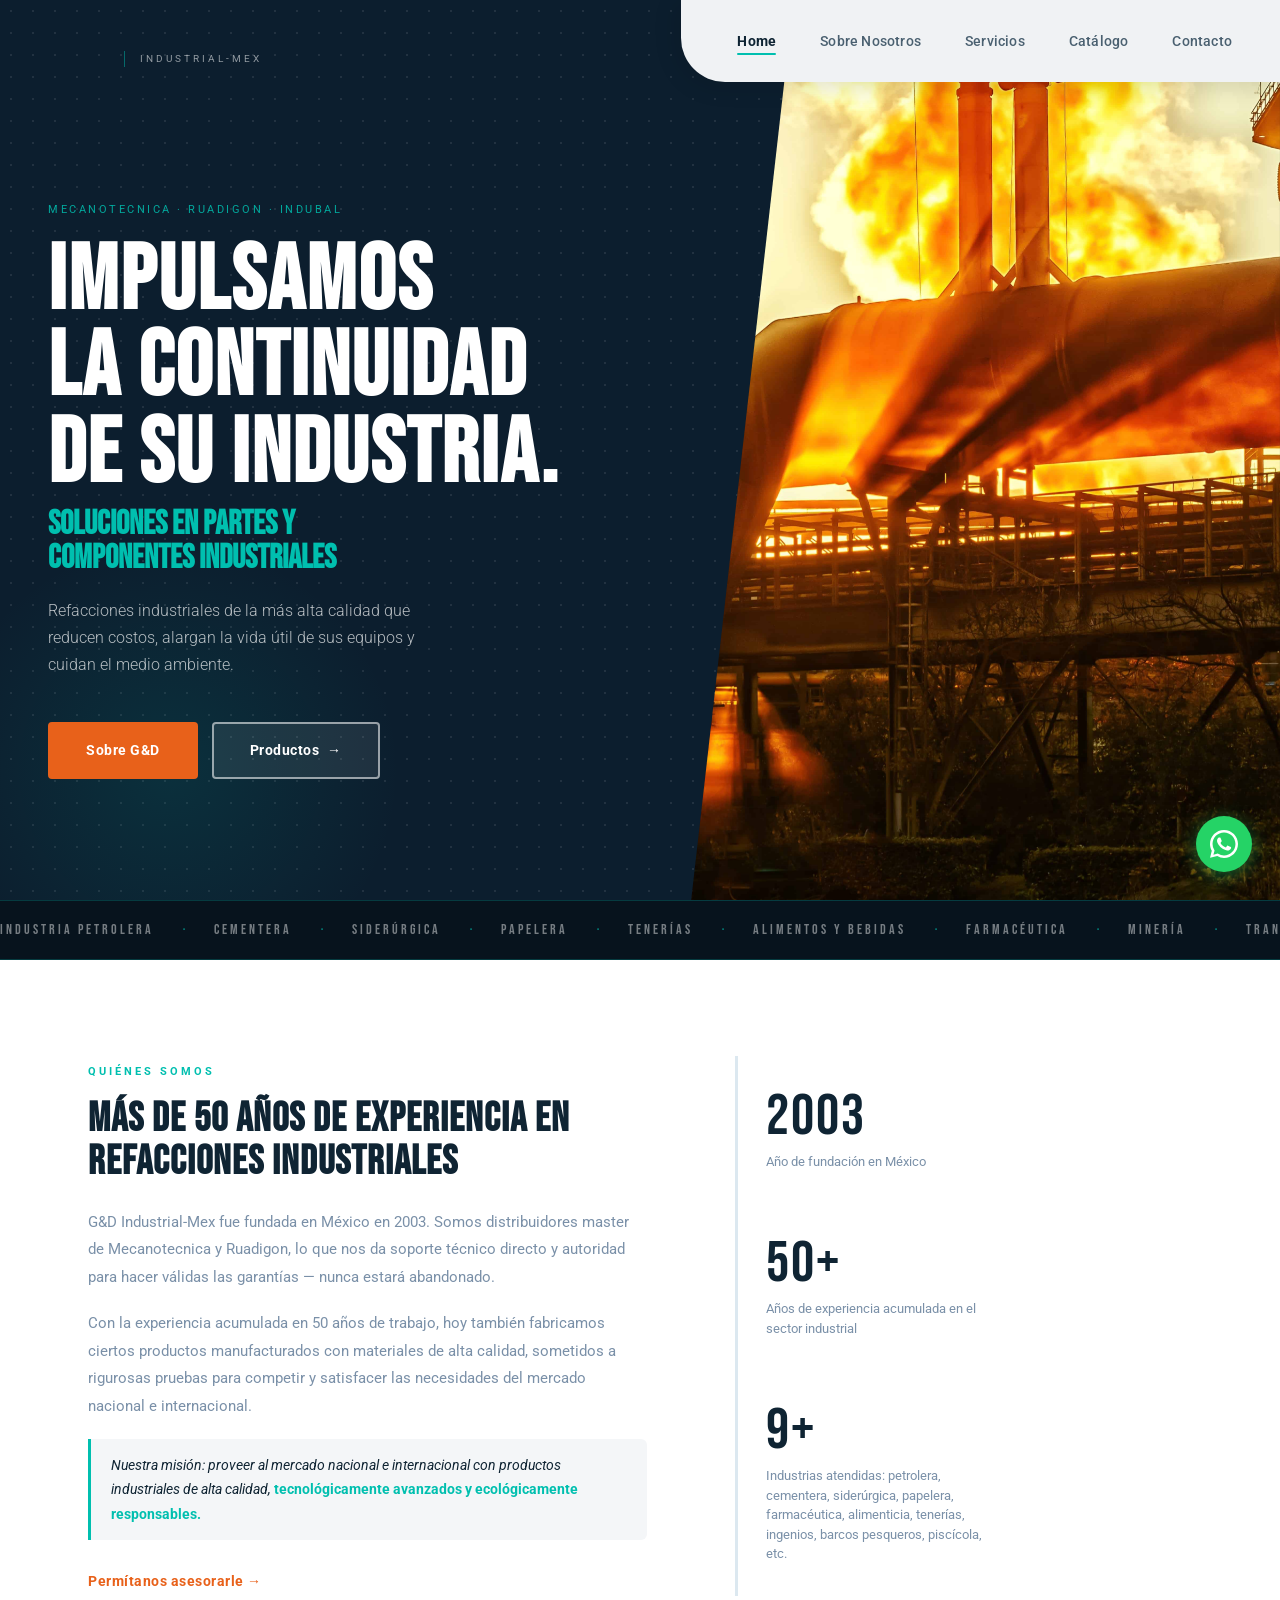
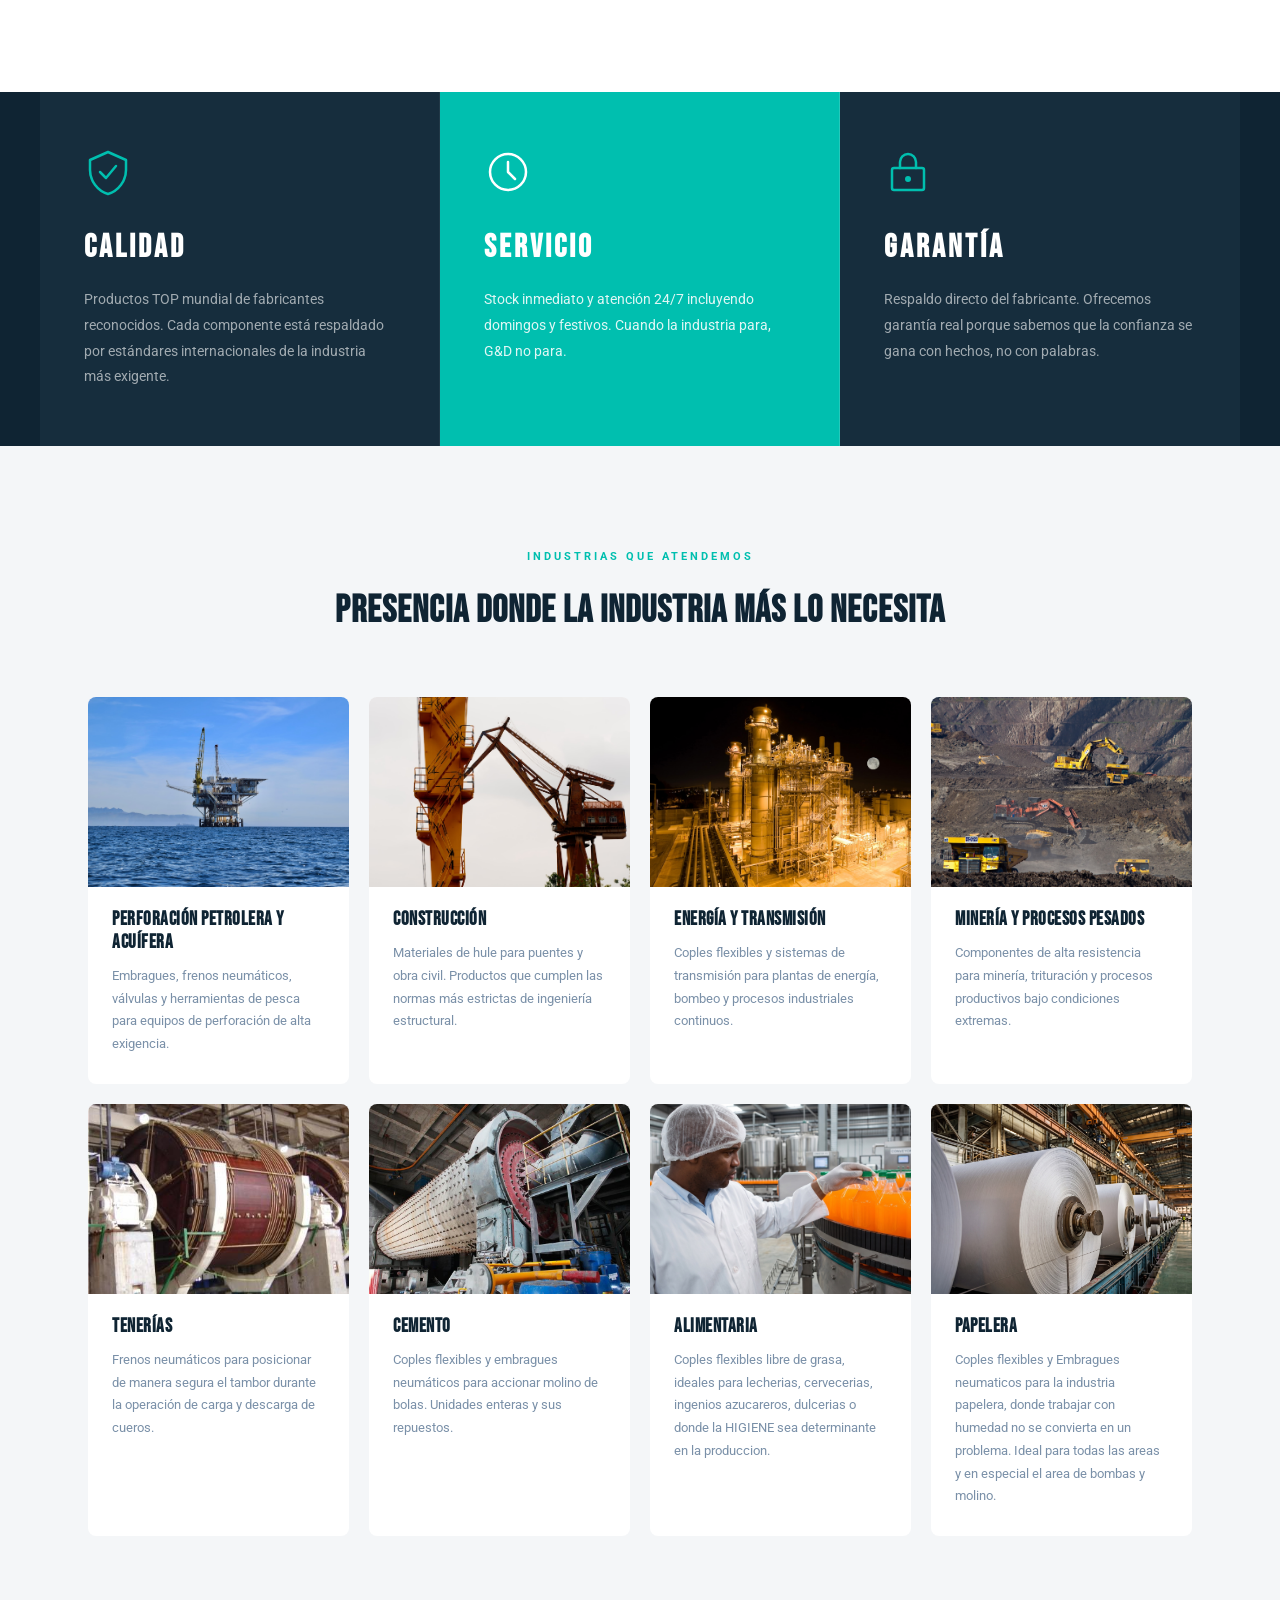
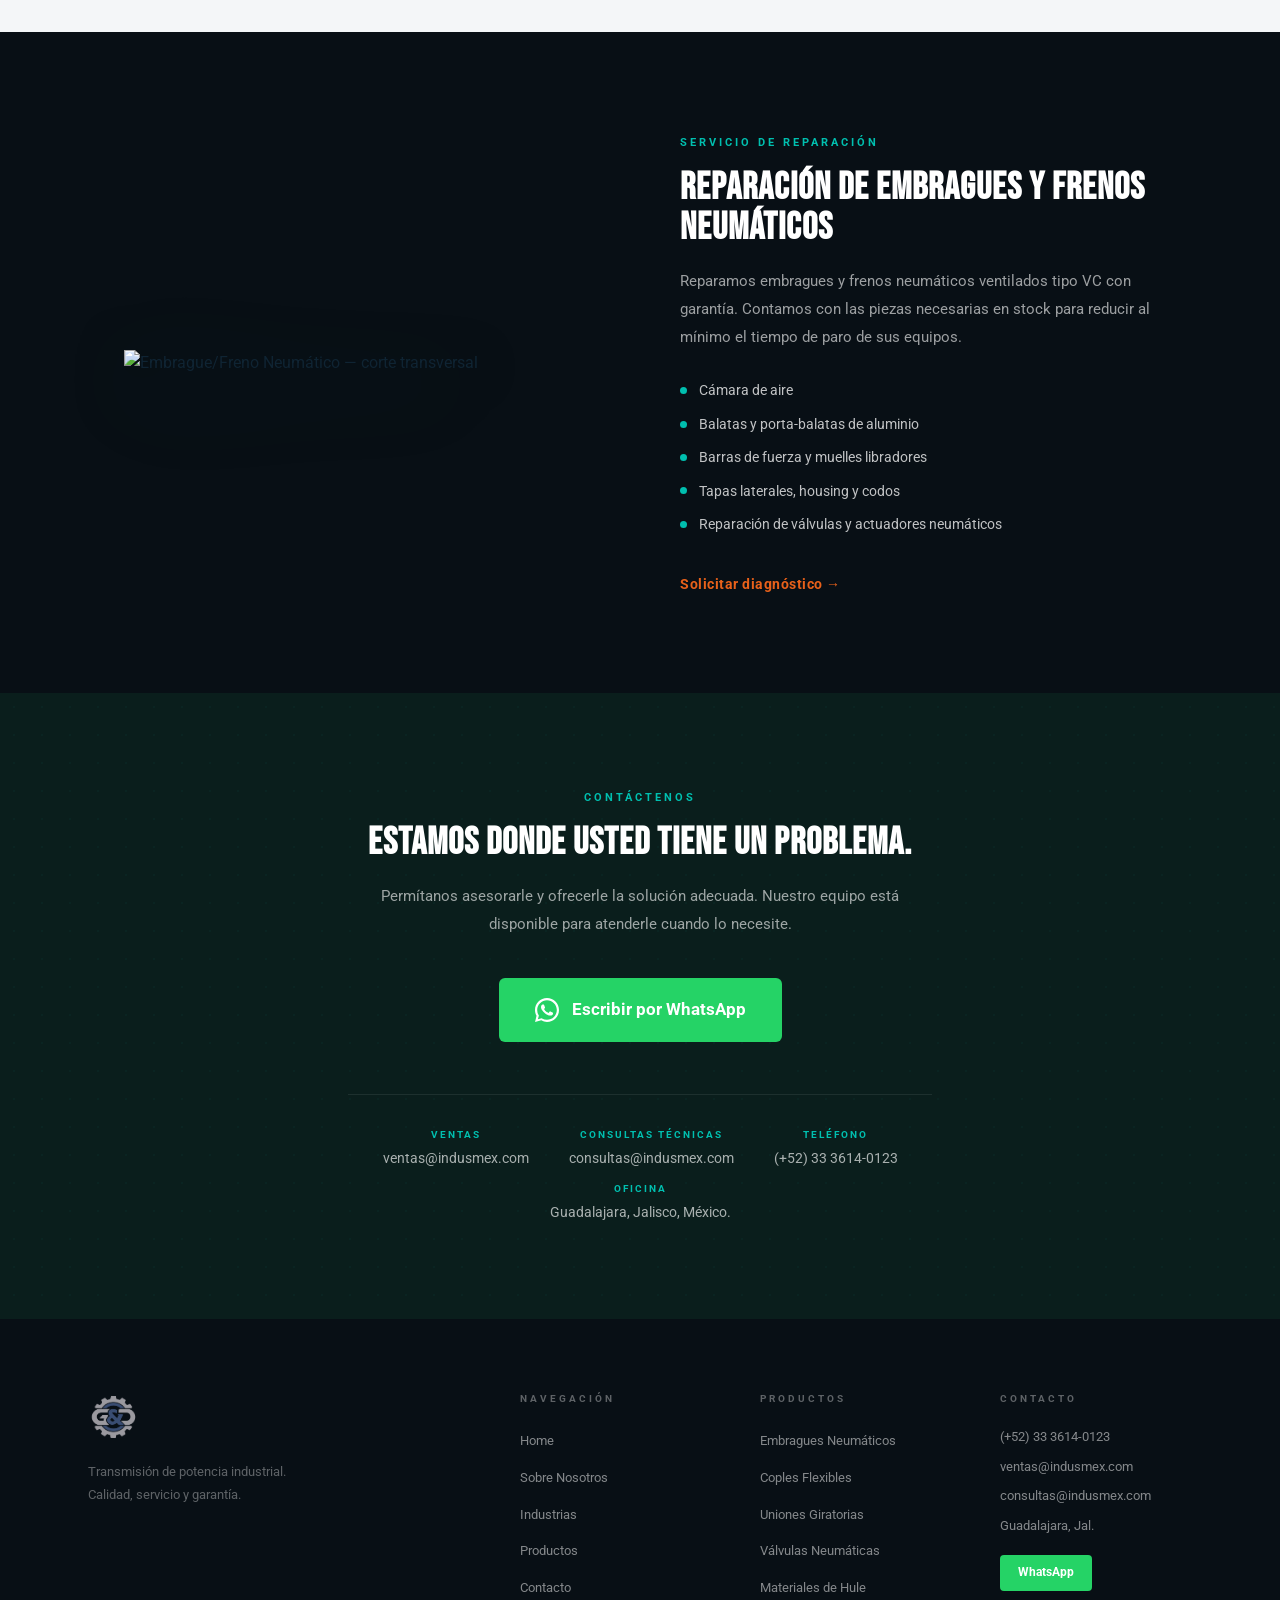
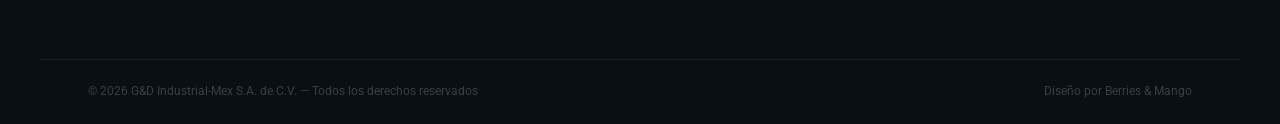
==== commit d35430a7: "Change 'Contáctanos' to 'Contáctenos' for formal usted treatment Co-Authored-By: Claude Sonnet 4.6 <" ====
--- a/index.html
+++ b/index.html
@@ -301,7 +301,7 @@
     <!-- ENCUENTRA (Contact) -->
     <section class="encuentra" id="contacto">
       <div class="encuentra__container">
-        <span class="encuentra__label">Contáctanos</span>
+        <span class="encuentra__label">Contáctenos</span>
         <h2 class="encuentra__title">Estamos donde usted tiene un problema.</h2>
         <p class="encuentra__body">Permítanos asesorarle y ofrecerle la solución adecuada. Nuestro equipo está disponible para atenderle cuando lo necesite.</p>
         <a href="https://wa.me/523339555895" class="encuentra__whatsapp" target="_blank" rel="noopener noreferrer">
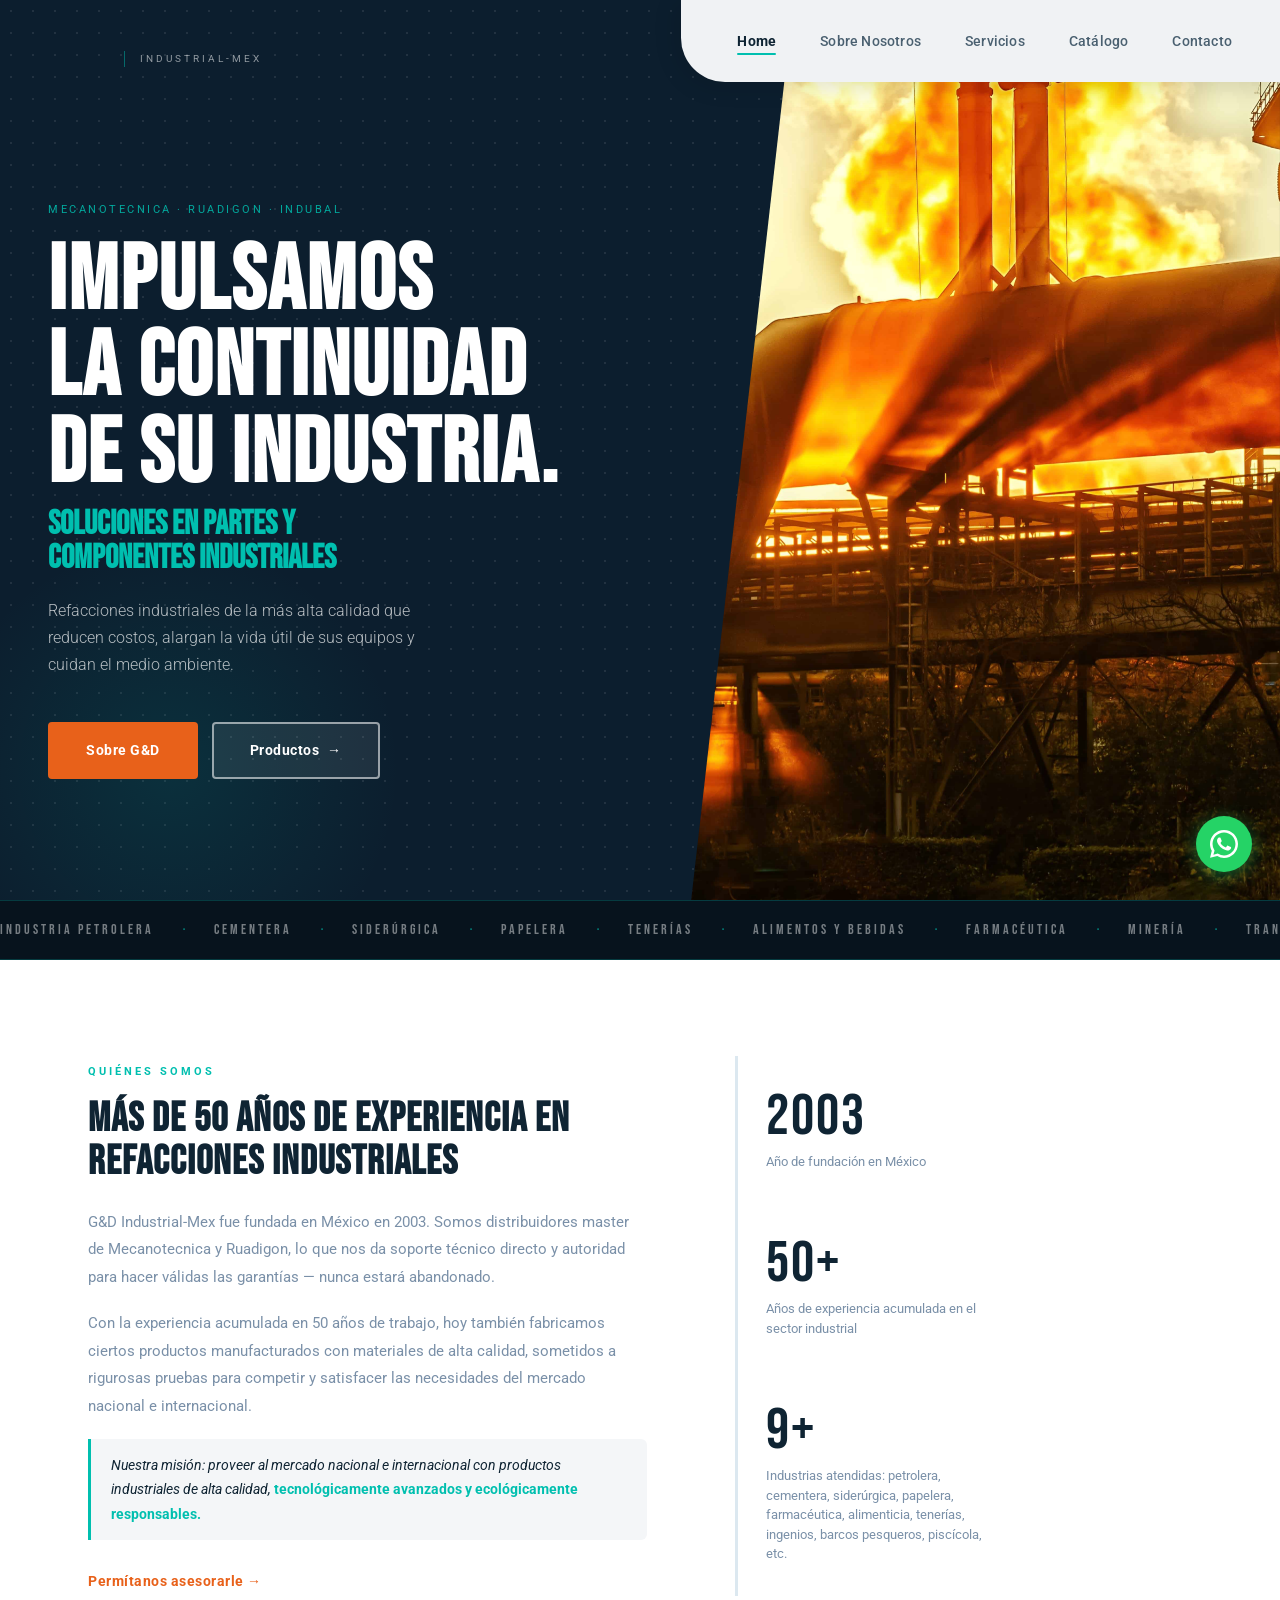
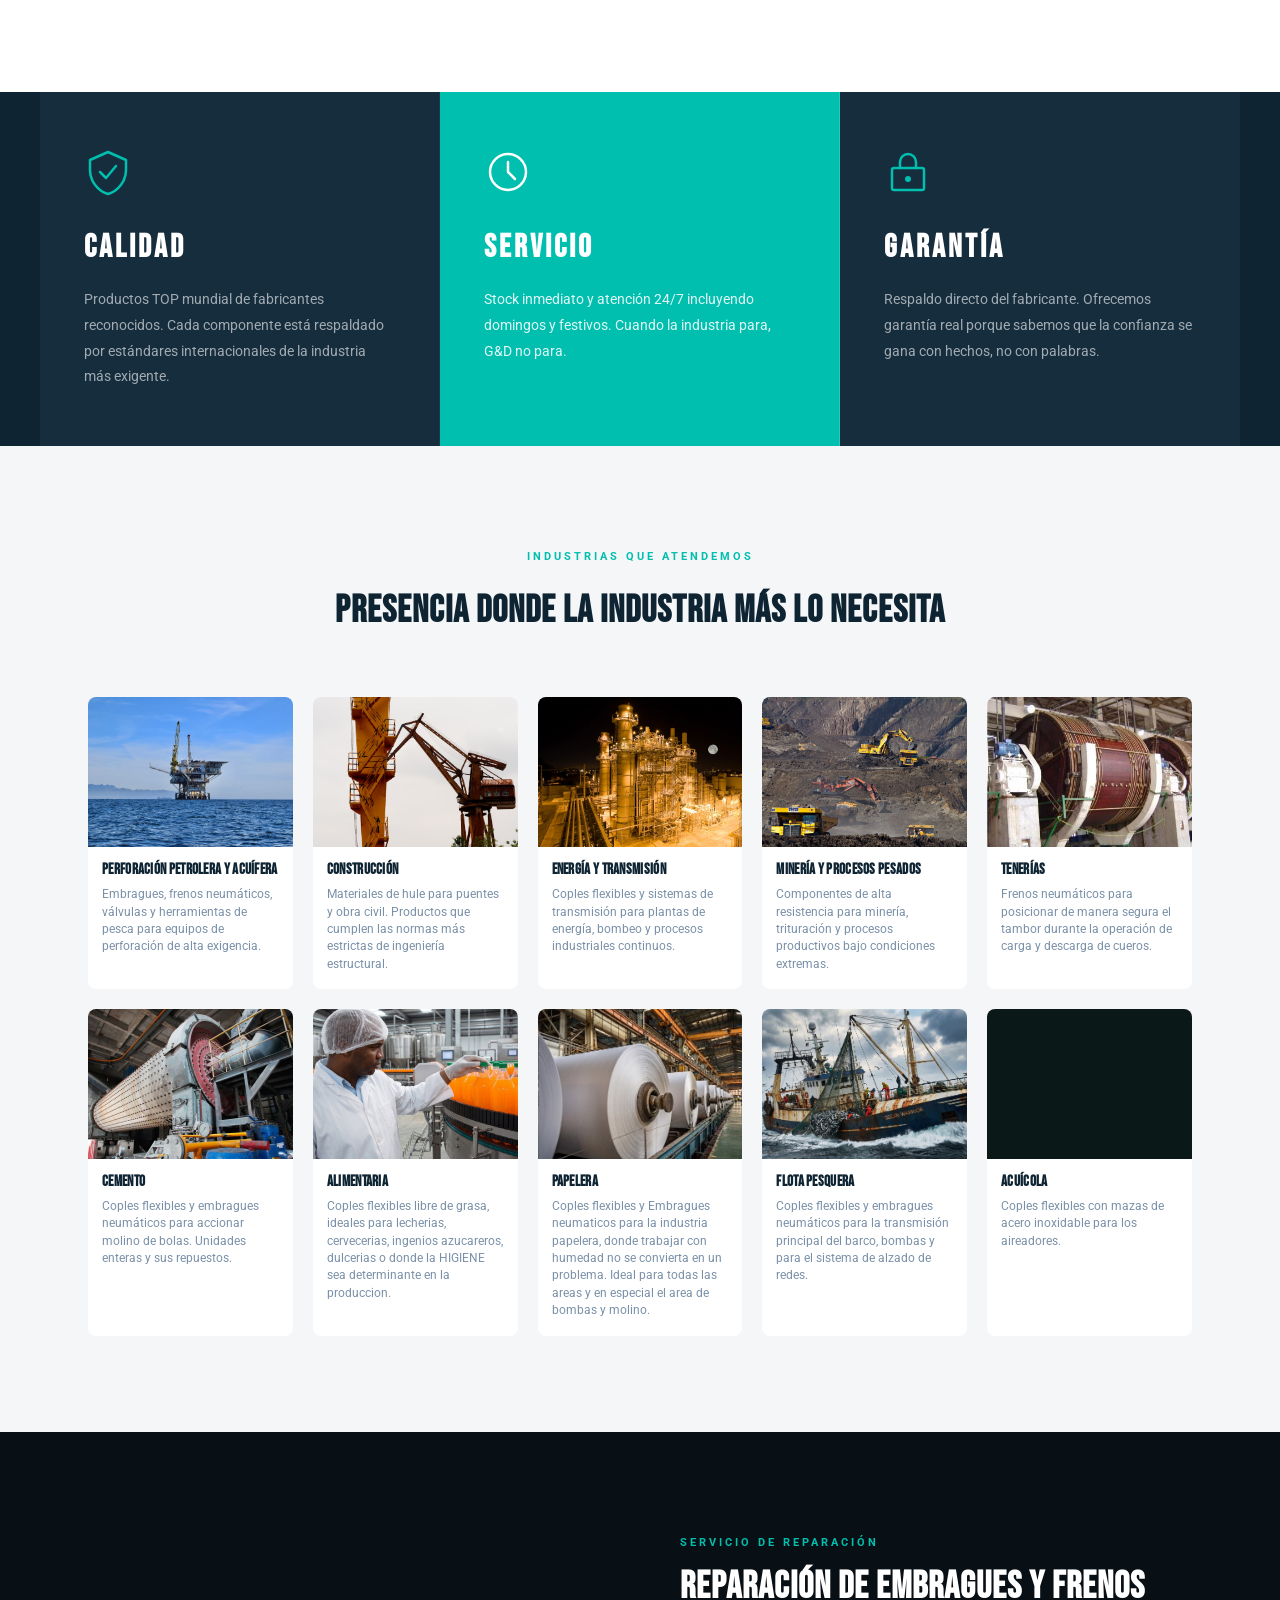
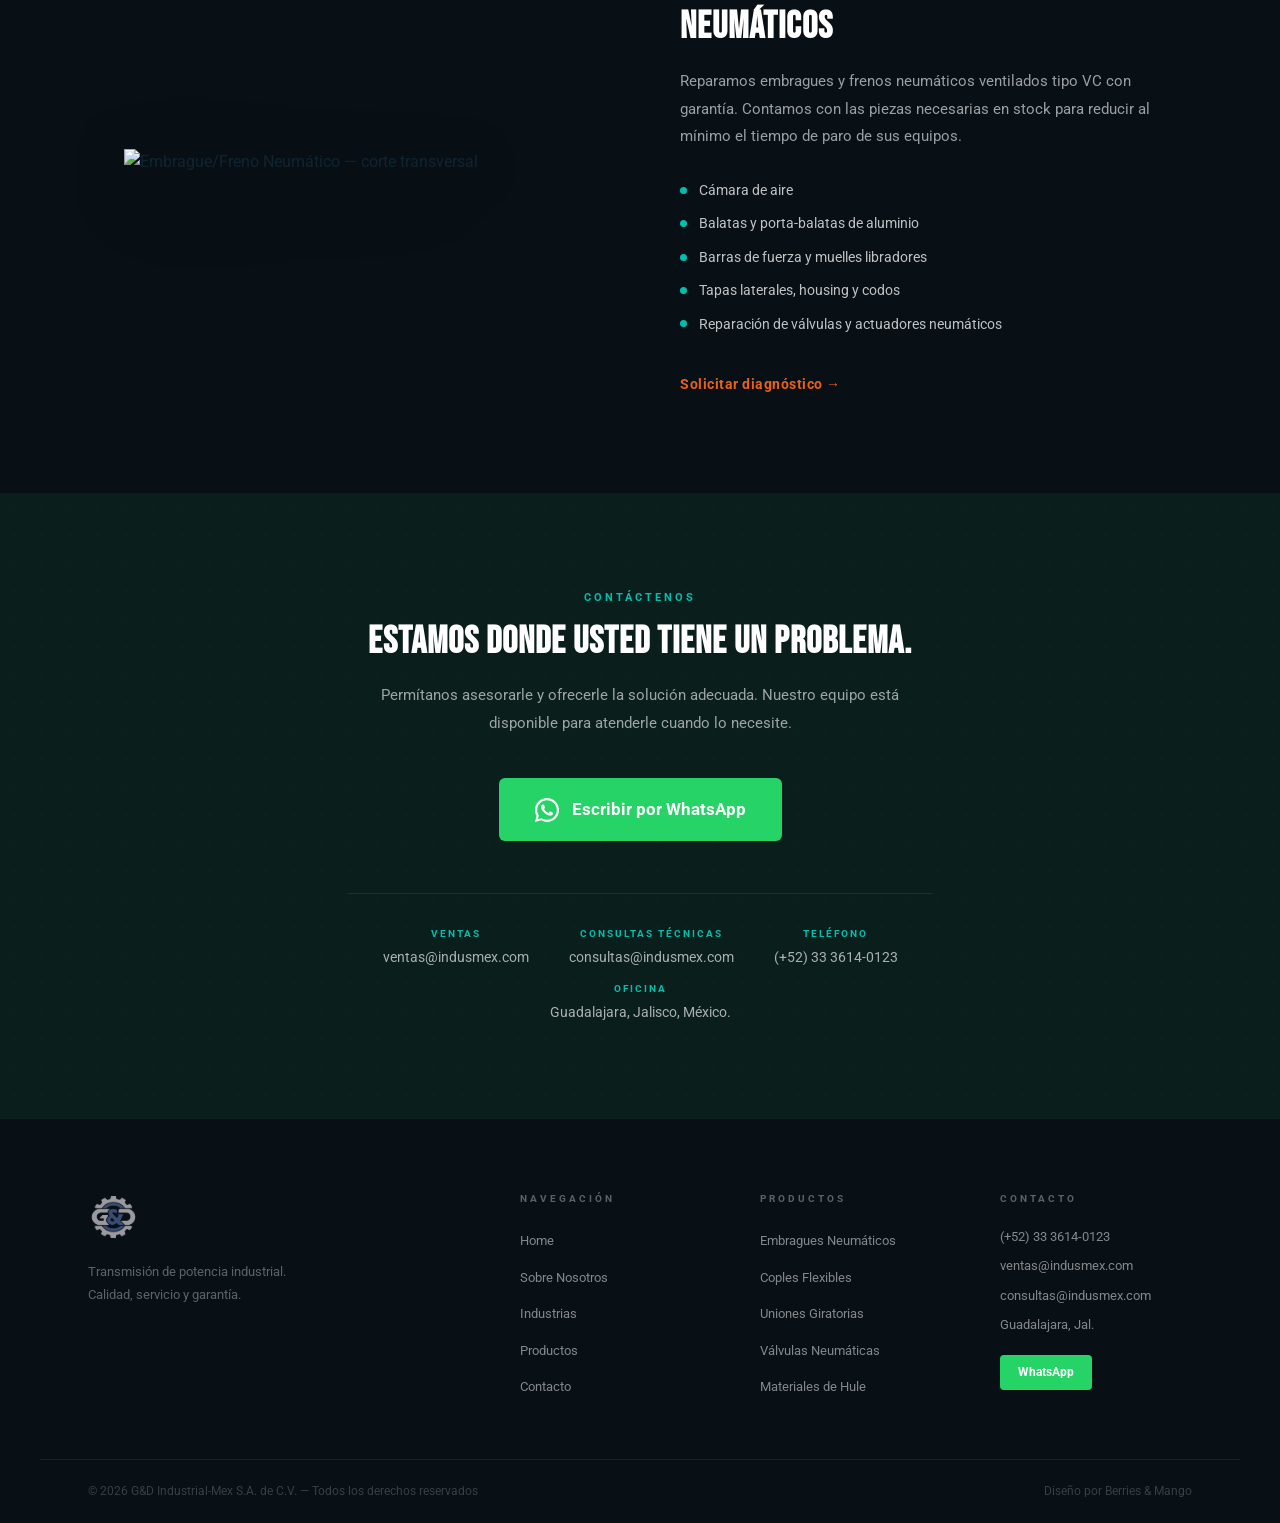
==== commit c61f0cb7: "- Final updates" ====
--- a/index.html
+++ b/index.html
@@ -249,26 +249,42 @@
               <p class="presentaciones__desc">Coples flexibles y embragues neumáticos para accionar molino de bolas. Unidades enteras y sus repuestos.</p>
             </div>
           </article>
-        </article>
-        <article class="presentaciones__item">
-          <div class="presentaciones__img presentaciones__img--alimentaria">
-            <div class="presentaciones__img-overlay"></div>
-          </div>
-          <div class="presentaciones__info">
-            <h3 class="presentaciones__name">Alimentaria</h3>
-            <p class="presentaciones__desc">Coples flexibles libre de grasa, ideales para lecherias, cervecerias, ingenios azucareros, dulcerias o donde la HIGIENE sea determinante en la produccion.</p>
-          </div>
-        </article>
-      </article>
-      <article class="presentaciones__item">
-        <div class="presentaciones__img presentaciones__img--papelera">
-          <div class="presentaciones__img-overlay"></div>
-        </div>
-        <div class="presentaciones__info">
-          <h3 class="presentaciones__name">Papelera</h3>
-          <p class="presentaciones__desc">Coples flexibles y Embragues neumaticos para la industria papelera, donde trabajar con humedad no se convierta en un problema. Ideal para todas las areas y en especial el area de bombas y molino.</p>
-        </div>
-      </article>
+          <article class="presentaciones__item">
+            <div class="presentaciones__img presentaciones__img--alimentaria">
+              <div class="presentaciones__img-overlay"></div>
+            </div>
+            <div class="presentaciones__info">
+              <h3 class="presentaciones__name">Alimentaria</h3>
+              <p class="presentaciones__desc">Coples flexibles libre de grasa, ideales para lecherias, cervecerias, ingenios azucareros, dulcerias o donde la HIGIENE sea determinante en la produccion.</p>
+            </div>
+          </article>
+          <article class="presentaciones__item">
+            <div class="presentaciones__img presentaciones__img--papelera">
+              <div class="presentaciones__img-overlay"></div>
+            </div>
+            <div class="presentaciones__info">
+              <h3 class="presentaciones__name">Papelera</h3>
+              <p class="presentaciones__desc">Coples flexibles y Embragues neumaticos para la industria papelera, donde trabajar con humedad no se convierta en un problema. Ideal para todas las areas y en especial el area de bombas y molino.</p>
+            </div>
+          </article>
+          <article class="presentaciones__item">
+            <div class="presentaciones__img presentaciones__img--flota-pesquera">
+              <div class="presentaciones__img-overlay"></div>
+            </div>
+            <div class="presentaciones__info">
+              <h3 class="presentaciones__name">Flota Pesquera</h3>
+              <p class="presentaciones__desc">Coples flexibles y embragues neumáticos para la transmisión principal del barco, bombas y para el sistema de alzado de redes.</p>
+            </div>
+          </article>
+          <article class="presentaciones__item">
+            <div class="presentaciones__img presentaciones__img--acuicola">
+              <div class="presentaciones__img-overlay"></div>
+            </div>
+            <div class="presentaciones__info">
+              <h3 class="presentaciones__name">Acuícola</h3>
+              <p class="presentaciones__desc">Coples flexibles con mazas de acero inoxidable para los aireadores.</p>
+            </div>
+          </article>
         </div>
       </div>
     </section>
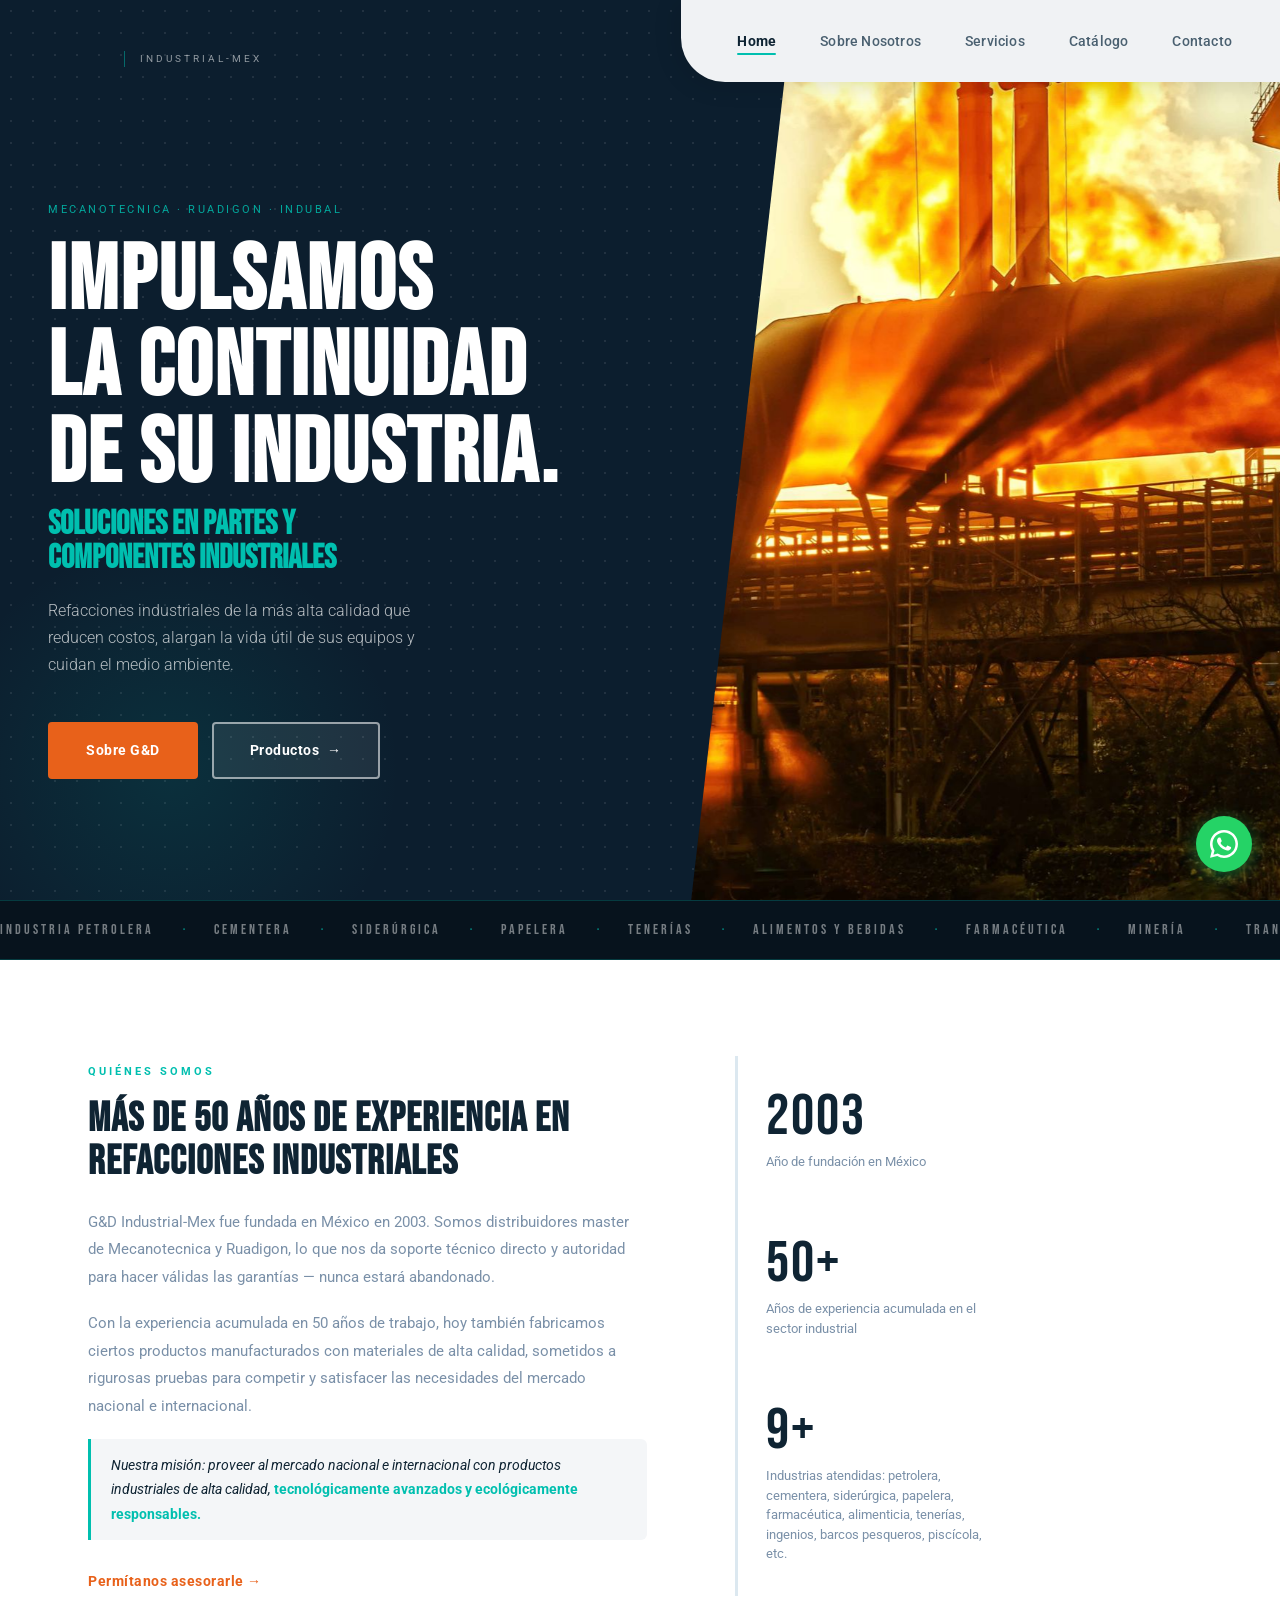
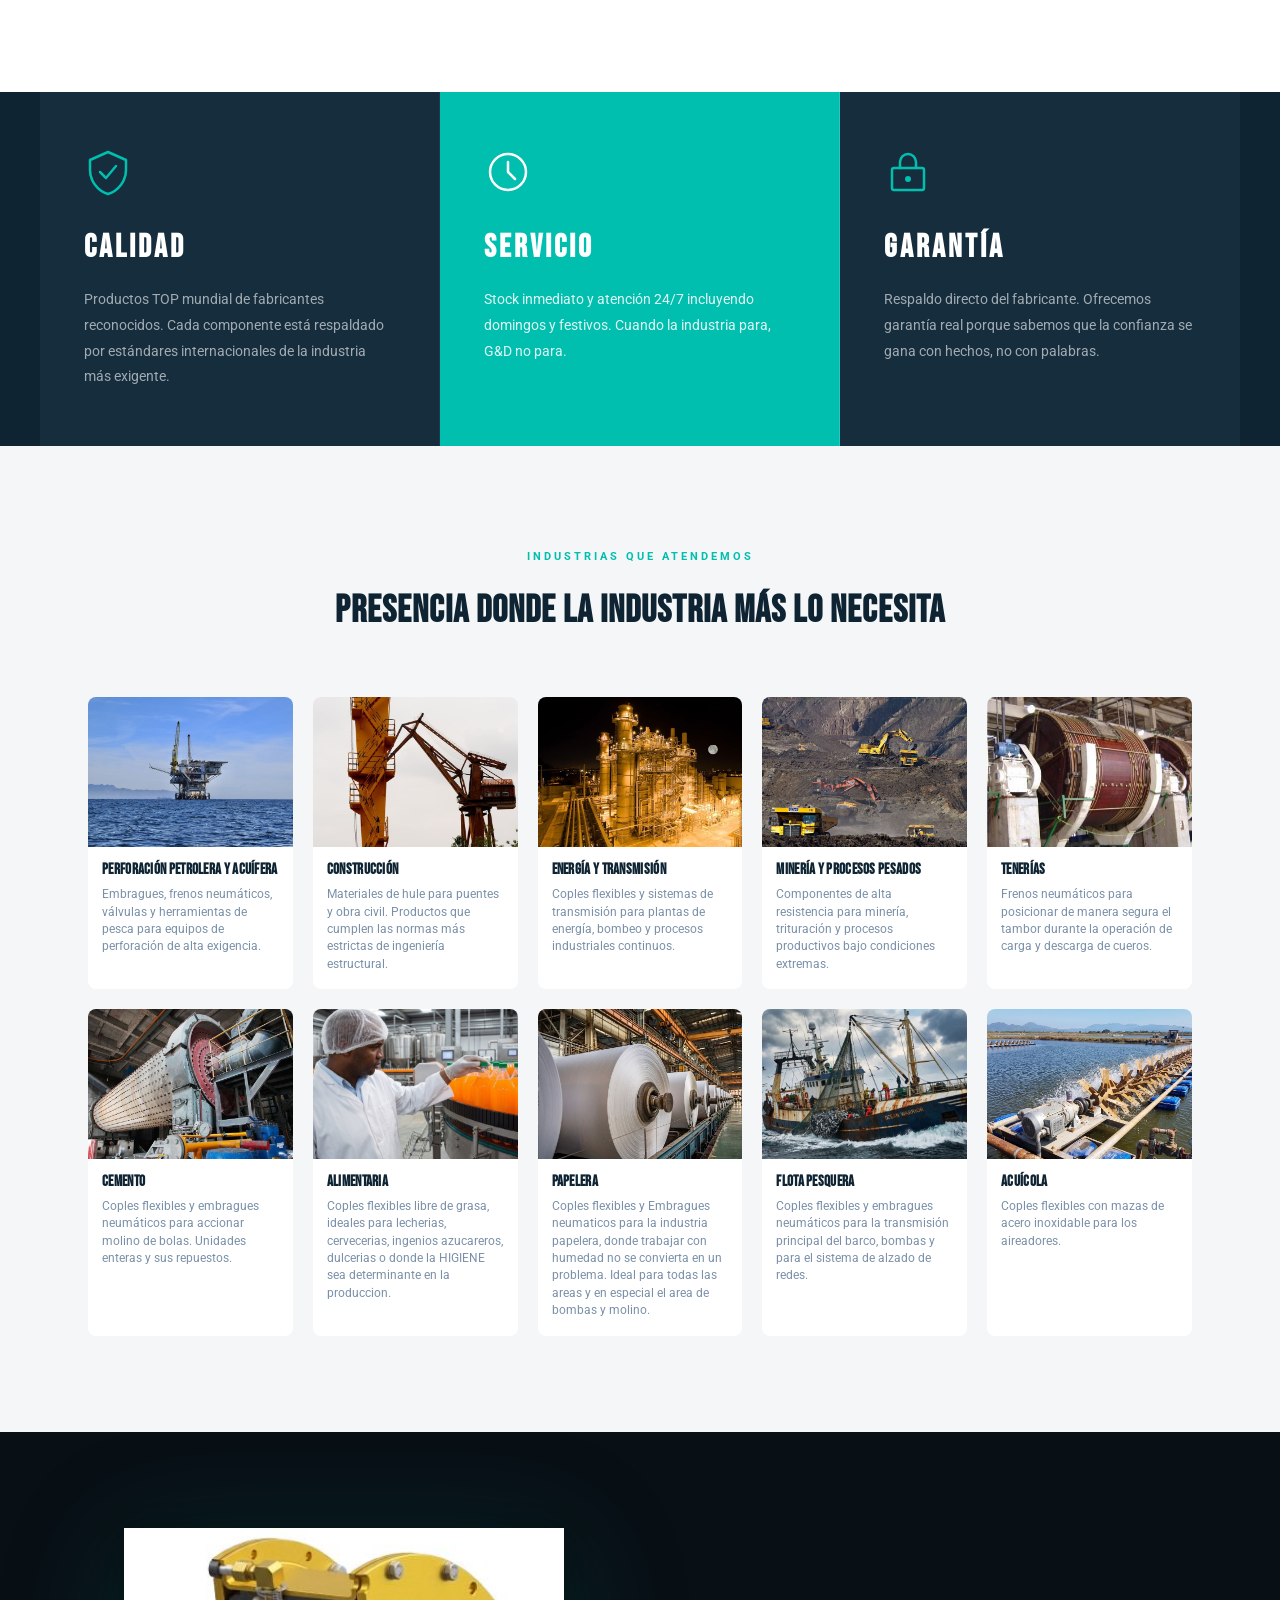
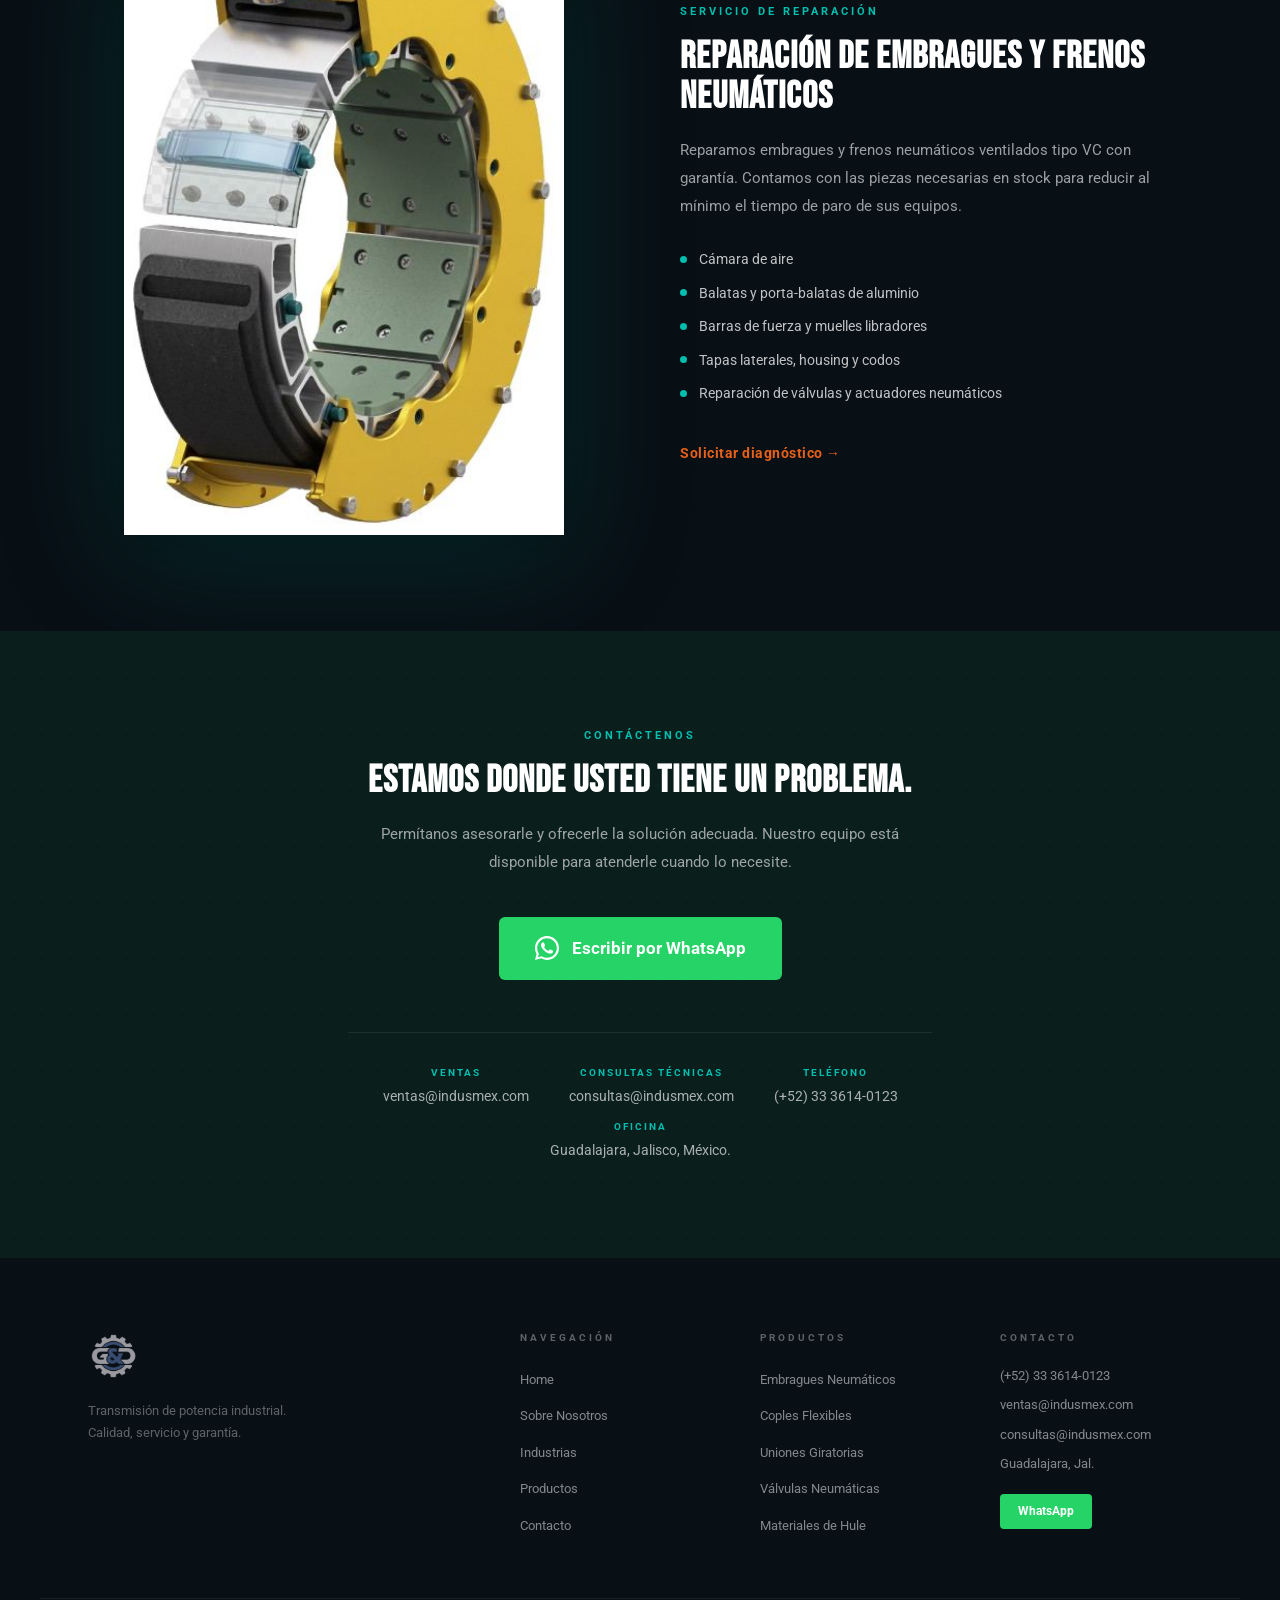
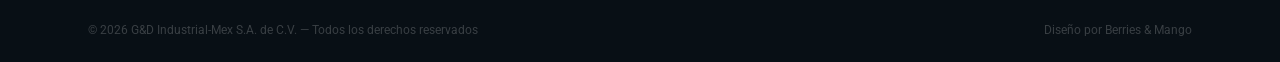
==== commit 1ba8e5df: "Optimized media" ====
--- a/index.html
+++ b/index.html
@@ -7,10 +7,11 @@
     <link rel="icon" type="image/png" sizes="32x32" href="assets/images/favicon-32.png" />
     <link rel="icon" type="image/png" sizes="16x16" href="assets/images/favicon-16.png" />
     <link rel="apple-touch-icon" sizes="180x180" href="assets/images/apple-touch-icon.png" />
+    <link rel="preload" as="image" href="assets/images/hero__slide-1.jpg" fetchpriority="high" />
     <link rel="preconnect" href="https://fonts.googleapis.com" />
     <link rel="preconnect" href="https://fonts.gstatic.com" crossorigin />
     <link href="https://fonts.googleapis.com/css2?family=Bebas+Neue&family=Roboto:wght@300;400;500;700&display=swap" rel="stylesheet" />
-    <link rel="stylesheet" href="styles.css?v=16" />
+    <link rel="stylesheet" href="styles.css?v=17" />
   </head>
   <body>
 
@@ -293,8 +294,8 @@
     <section class="showcase">
       <div class="showcase__container">
         <div class="showcase__visual">
-          <img class="showcase__photo" src="assets/images/embrague-freno.png"
-               alt="Embrague/Freno Neumático — corte transversal" />
+          <img class="showcase__photo" src="assets/images/embrague-freno.jpg"
+               alt="Embrague/Freno Neumático — corte transversal" loading="lazy" decoding="async" />
         </div>
         <div class="showcase__info">
           <span class="showcase__label">Servicio de Reparación</span>
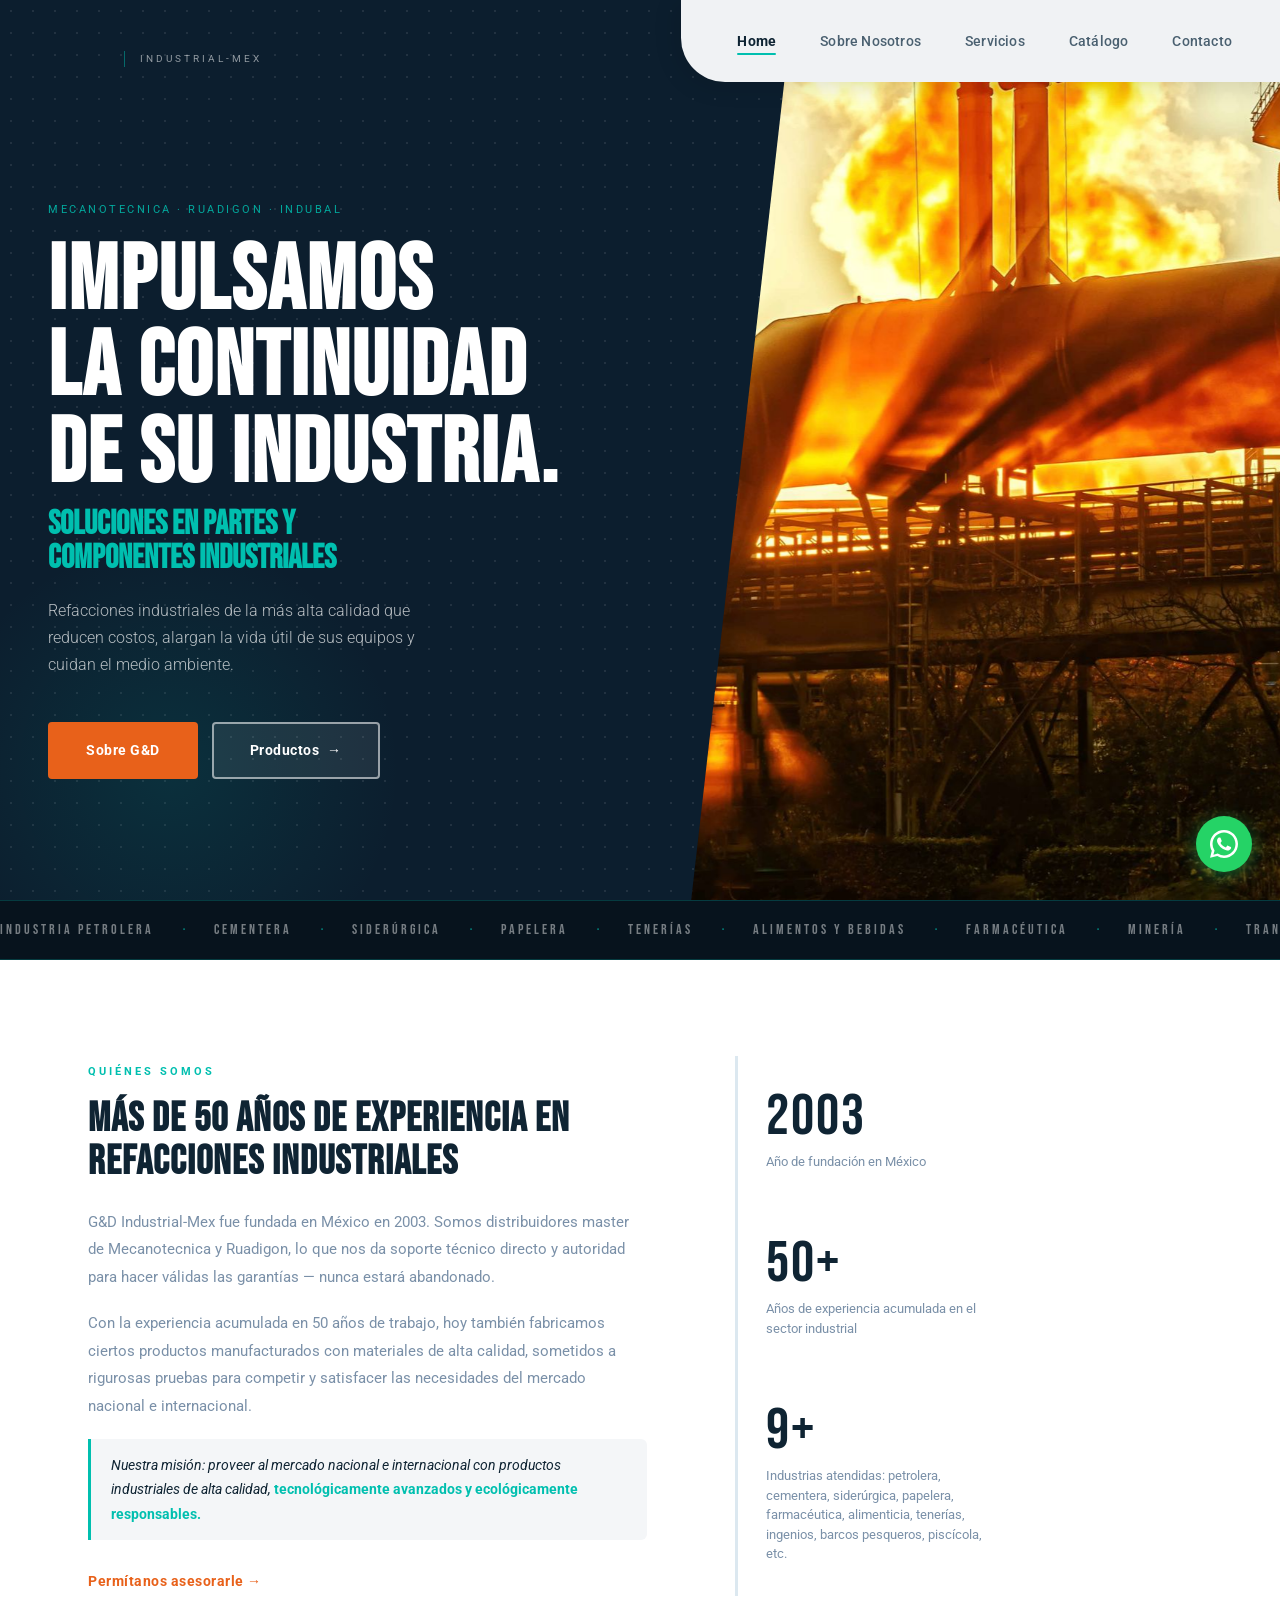
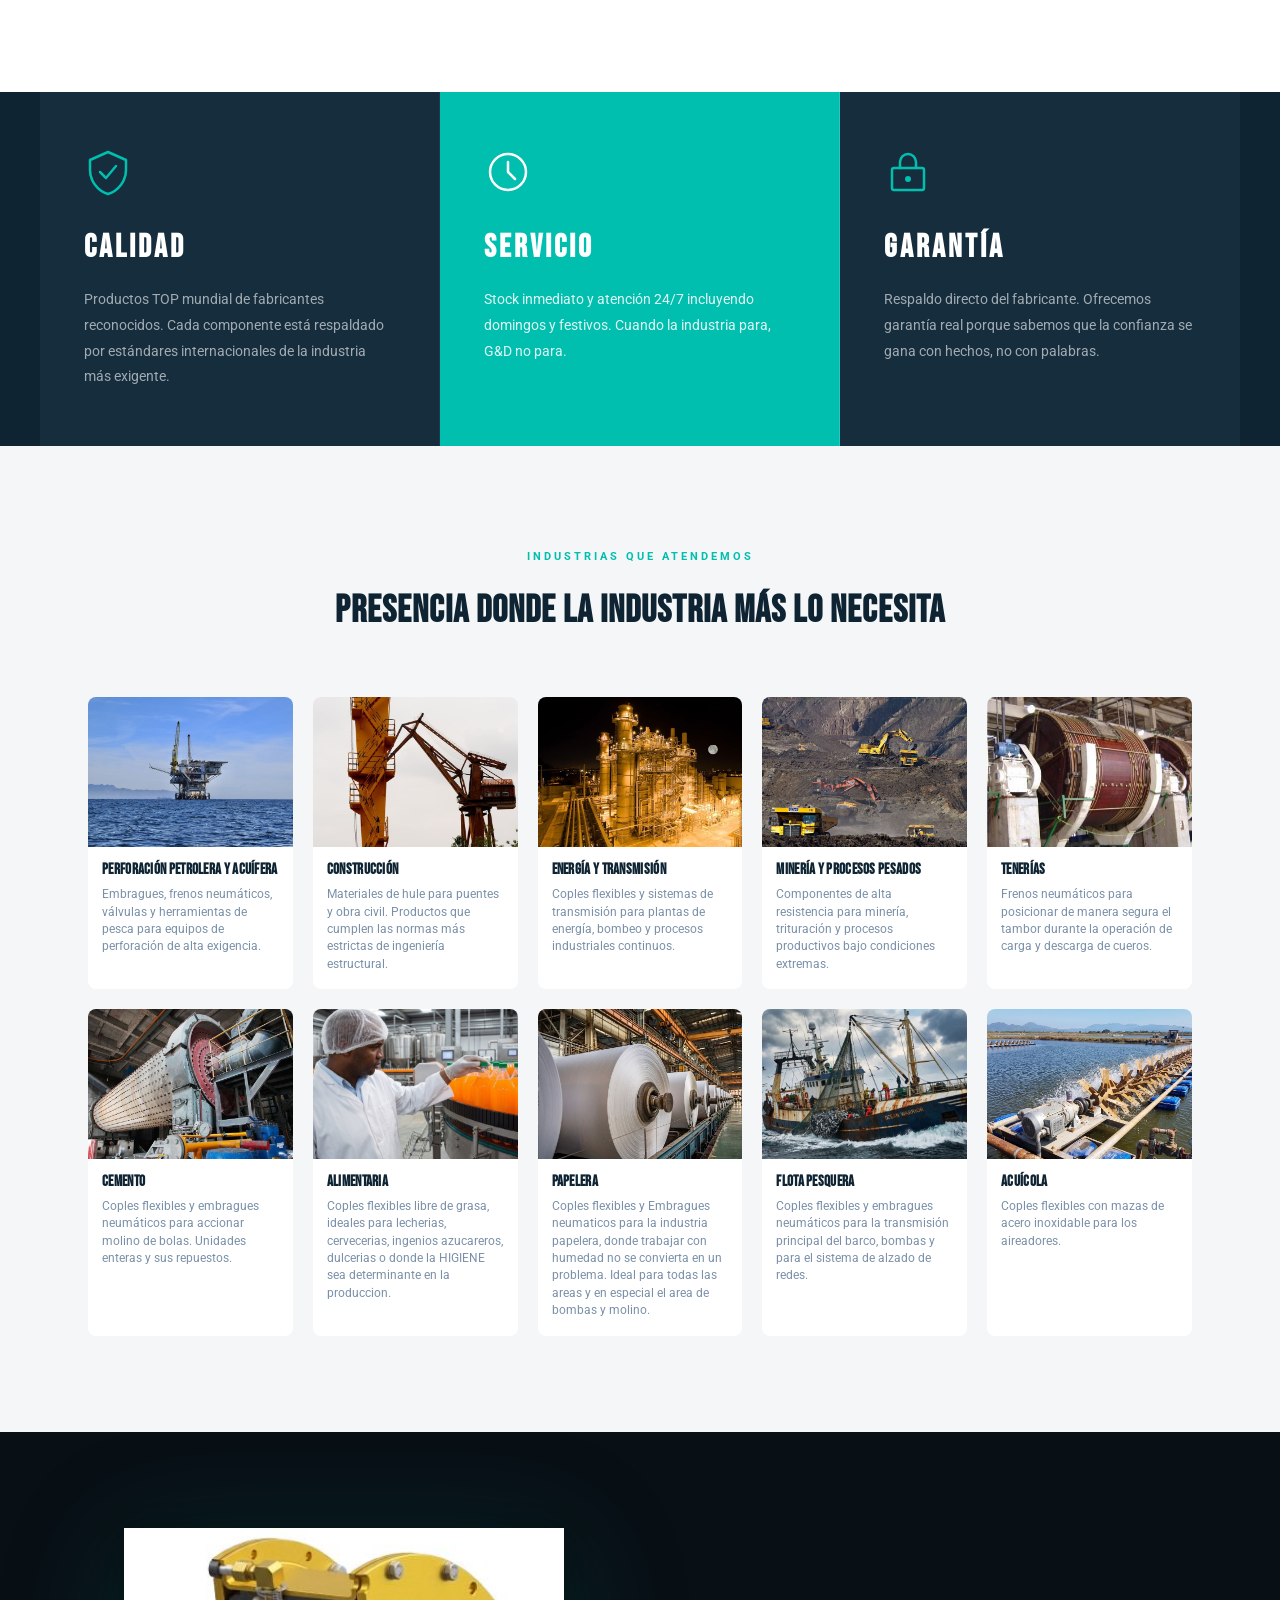
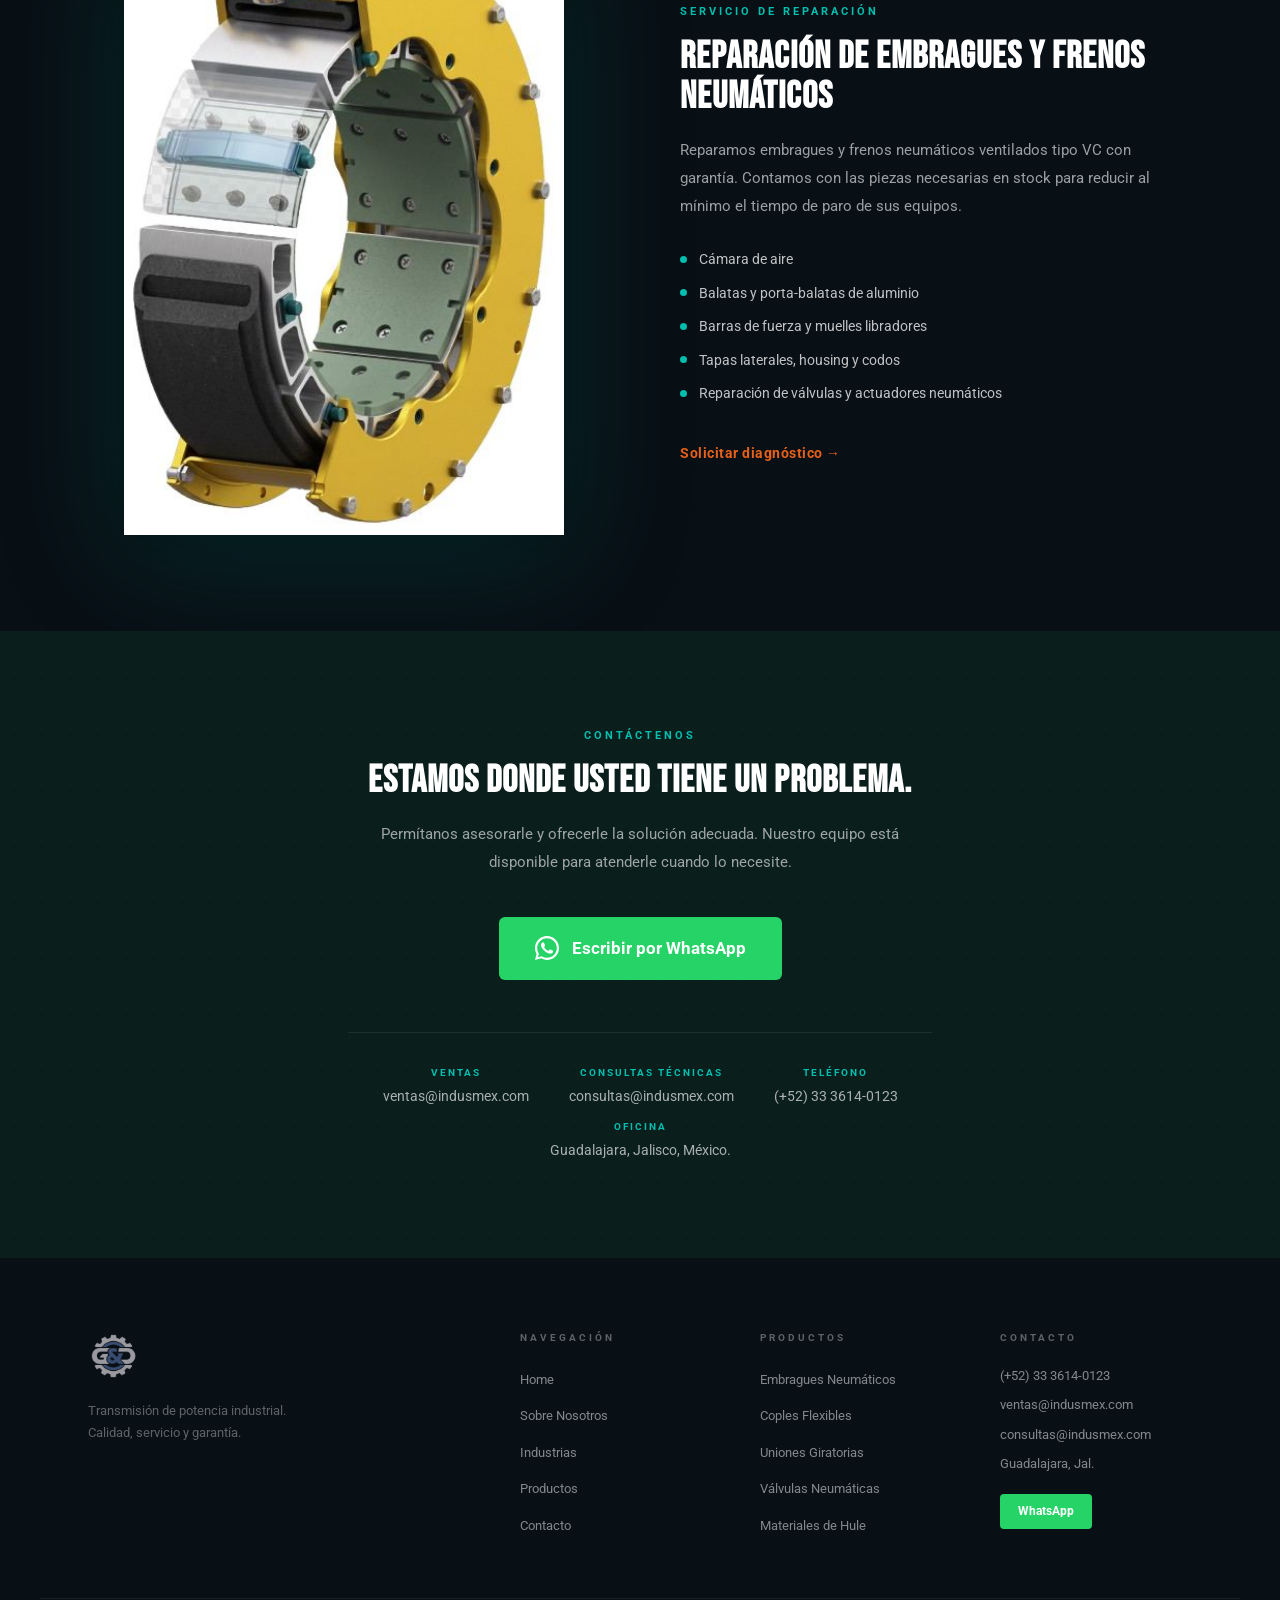
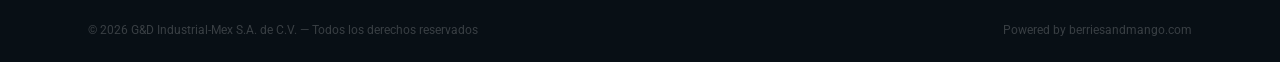
==== commit bbf81946: "Add Powered by berriesandmango.com credit in footer Co-Authored-By: Claude Sonnet 4.6 <noreply@anthr" ====
--- a/index.html
+++ b/index.html
@@ -3,7 +3,32 @@
   <head>
     <meta charset="UTF-8" />
     <meta name="viewport" content="width=device-width, initial-scale=1.0" />
-    <title>G&D Industrial-Mex — Transmisión de Potencia Industrial</title>
+    <meta name="google-site-verification" content="JwZFT_G1GNJ3_HzUOvjge7FqIXJ3gPpWiEZvJhug1dA" />
+    <title>G&D Industrial-Mex — Refacciones Industriales en México</title>
+    <meta name="description" content="Distribuidores master de Mecanotecnica y Ruadigon en México. Acoples flexibles, embragues neumáticos, rotosellos y componentes para industria petrolera, cementera, minería y más. Stock inmediato." />
+    <link rel="canonical" href="https://indusmex.com/" />
+    <!-- Open Graph -->
+    <meta property="og:type" content="website" />
+    <meta property="og:url" content="https://indusmex.com/" />
+    <meta property="og:title" content="G&D Industrial-Mex — Refacciones Industriales en México" />
+    <meta property="og:description" content="Distribuidores master de Mecanotecnica y Ruadigon. Acoples, embragues neumáticos, componentes Oil & Gas y más. Stock inmediato en México." />
+    <meta property="og:image" content="https://indusmex.com/assets/images/hero__slide-1.jpg" />
+    <meta property="og:locale" content="es_MX" />
+    <!-- Schema.org -->
+    <script type="application/ld+json">
+    {
+      "@context": "https://schema.org",
+      "@type": "Organization",
+      "name": "G&D Industrial-Mex",
+      "url": "https://indusmex.com",
+      "logo": "https://indusmex.com/assets/images/gd-industrial__logo.png",
+      "description": "Distribuidores master de Mecanotecnica y Ruadigon en México. Refacciones industriales para industria petrolera, cementera, minería, papelera y más.",
+      "foundingDate": "2003",
+      "telephone": "+52-333-955-5895",
+      "areaServed": "MX",
+      "knowsAbout": ["acoples flexibles", "embragues neumáticos", "rotosellos", "perforación oil and gas", "transmisión de potencia industrial"]
+    }
+    </script>
     <link rel="icon" type="image/png" sizes="32x32" href="assets/images/favicon-32.png" />
     <link rel="icon" type="image/png" sizes="16x16" href="assets/images/favicon-16.png" />
     <link rel="apple-touch-icon" sizes="180x180" href="assets/images/apple-touch-icon.png" />
@@ -389,7 +414,7 @@
       </div>
       <div class="footer__bottom">
         <p class="footer__copy">© 2026 G&amp;D Industrial-Mex S.A. de C.V. — Todos los derechos reservados</p>
-        <p class="footer__credit">Diseño por Berries &amp; Mango</p>
+        <p class="footer__credit">Powered by <a href="https://berriesandmango.com" target="_blank" rel="noopener noreferrer">berriesandmango.com</a></p>
       </div>
     </footer>
 
